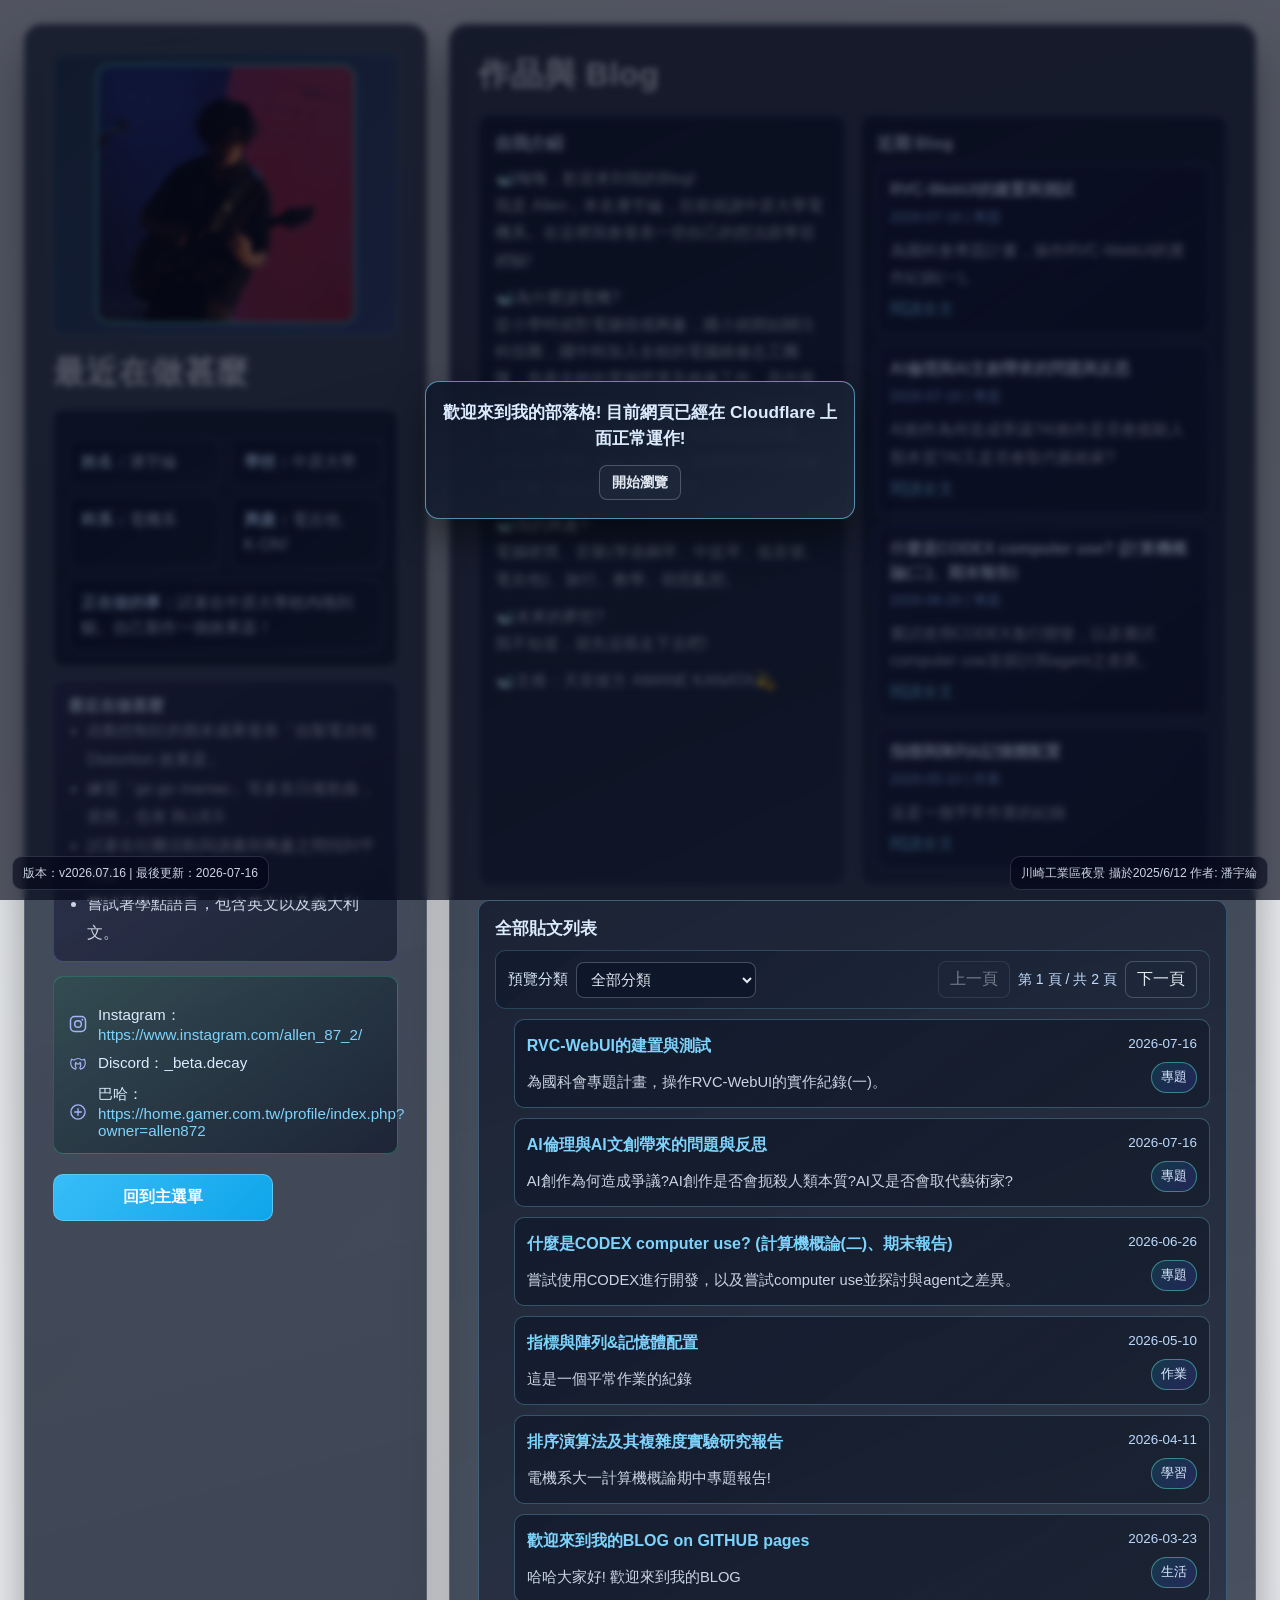
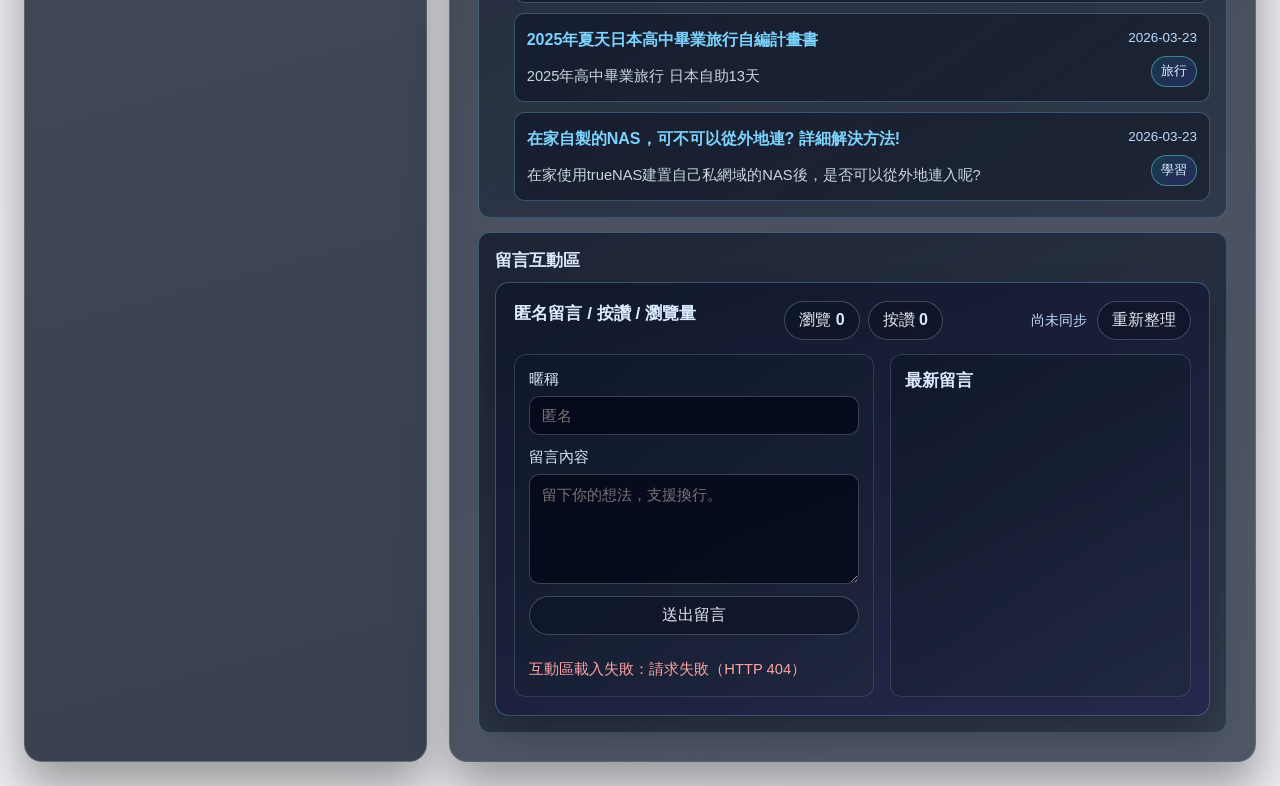
==== index.html @ f4cfd4b5 "see readme" ====
<!doctype html>
<html lang="zh-Hant">
<head>
  <meta charset="UTF-8" />
  <meta name="viewport" content="width=device-width, initial-scale=1.0" />
  <link rel="icon" href="data:image/svg+xml,%3Csvg xmlns='http://www.w3.org/2000/svg' viewBox='0 0 100 100'%3E%3Ctext y='0.9em' font-size='90'%3E%F0%9F%92%AB%3C/text%3E%3C/svg%3E" />
  <link rel="stylesheet" href="assets/engagement.css" />
  <title>自我介紹</title>
  <style>
    :root {
      --bg-1: #090f1d;
      --bg-2: #122544;
      --bg-3: #1a1740;
      --panel: rgba(15, 23, 42, 0.52);
      --panel-2: rgba(30, 41, 59, 0.48);
      --text: #e2e8f0;
      --muted: #9fb0c6;
      --accent: #38bdf8;
      --accent-2: #0ea5e9;
      --accent-3: #22d3ee;
      --accent-4: #34d399;
      --accent-violet: #818cf8;
      --border: rgba(148, 163, 184, 0.3);
      --border-strong: rgba(94, 234, 212, 0.32);
    }

    * { box-sizing: border-box; }

    @keyframes pageFadeIn {
      from {
        opacity: 0;
        transform: translateY(16px);
      }
      to {
        opacity: 1;
        transform: translateY(0);
      }
    }

    body {
      margin: 0;
      min-height: 100vh;
      padding: 24px;
      font-family: "Segoe UI", "Noto Sans TC", sans-serif;
      color: var(--text);
      background:
        linear-gradient(140deg, rgba(9, 15, 29, 0.12), rgba(18, 37, 68, 0.09) 45%, rgba(26, 23, 64, 0.08)),
        radial-gradient(circle at 14% 16%, rgba(56, 189, 248, 0.04), transparent 36%),
        radial-gradient(circle at 88% 14%, rgba(52, 211, 153, 0.03), transparent 34%),
        radial-gradient(circle at 80% 82%, rgba(129, 140, 248, 0.04), transparent 38%),
        url("blog/picture/bg2.png?v=20260323e") center/cover no-repeat fixed;
    }

    .page-layout {
      width: min(1280px, 100%);
      margin: 0;
      display: grid;
      grid-template-columns: minmax(300px, 1fr) minmax(0, 2fr);
      gap: 22px;
      align-items: start;
      animation: pageFadeIn 0.75s ease-out both;
    }

    .intro-card {
      border: 1px solid var(--border);
      border-radius: 18px;
      background:
        linear-gradient(165deg, rgba(30, 41, 59, 0.5), rgba(15, 23, 42, 0.6)),
        var(--panel);
      backdrop-filter: blur(4px);
      box-shadow: 0 24px 45px rgba(0, 0, 0, 0.35);
      padding: 28px;
      height: 100%;
    }

    .content-card {
      border: 1px solid var(--border);
      border-radius: 18px;
      background:
        linear-gradient(165deg, rgba(15, 23, 42, 0.58), rgba(30, 41, 59, 0.46)),
        var(--panel);
      backdrop-filter: blur(4px);
      box-shadow: 0 24px 45px rgba(0, 0, 0, 0.35);
      padding: 28px;
      min-height: 100%;
    }

    .student-header {
      margin-bottom: 16px;
      padding: 10px 12px;
      border: 1px solid var(--border-strong);
      border-radius: 10px;
      background: linear-gradient(135deg, rgba(8, 47, 73, 0.42), rgba(30, 64, 175, 0.28));
      display: flex;
      justify-content: center;
      align-items: center;
    }

    .photo-placeholder {
      width: min(100%, 260px);
      aspect-ratio: 1 / 1;
      border: 2px solid rgba(94, 234, 212, 0.75);
      border-radius: 14px;
      background:
        radial-gradient(circle at 22% 22%, rgba(34, 211, 238, 0.2), transparent 44%),
        radial-gradient(circle at 80% 80%, rgba(129, 140, 248, 0.22), transparent 40%),
        rgba(15, 23, 42, 0.58);
      display: grid;
      place-items: center;
      color: #dbeafe;
      font-size: 0.95rem;
      letter-spacing: 0.02em;
      text-align: center;
      padding: 0;
      overflow: hidden;
    }

    .photo-placeholder img {
      width: 100%;
      height: 100%;
      object-fit: cover;
      object-position: center;
      display: block;
    }

    h1 {
      margin: 0 0 10px;
      font-size: clamp(1.6rem, 2.8vw, 2rem);
      letter-spacing: 0.02em;
    }

    .intro-box {
      margin-top: 14px;
      border: 1px solid rgba(94, 234, 212, 0.28);
      border-radius: 10px;
      background: linear-gradient(145deg, rgba(15, 23, 42, 0.68), rgba(17, 24, 39, 0.72));
      padding: 14px;
      color: var(--muted);
      line-height: 1.7;
    }

    .intro-box p {
      margin: 0;
    }

    .intro-list {
      margin: 0;
      padding-left: 1.2rem;
      color: #cbd5e1;
      line-height: 1.8;
    }

    .profile-grid {
      margin-top: 14px;
      display: grid;
      grid-template-columns: repeat(2, minmax(0, 1fr));
      gap: 10px;
    }

    .profile-item {
      border: 1px solid rgba(125, 211, 252, 0.34);
      border-radius: 10px;
      background: linear-gradient(145deg, rgba(15, 23, 42, 0.7), rgba(30, 41, 59, 0.55));
      padding: 10px 12px;
      color: #dbeafe;
      line-height: 1.6;
    }

    .profile-item strong {
      color: #bfdbfe;
    }

    .intro-text-box {
      margin-top: 14px;
      border: 1px solid rgba(129, 140, 248, 0.3);
      border-radius: 10px;
      background: linear-gradient(145deg, rgba(30, 27, 75, 0.46), rgba(15, 23, 42, 0.7));
      padding: 14px;
    }

    .intro-text-box h2 {
      margin: 0;
      font-size: 1rem;
      color: #dbeafe;
    }

    .intro-text-box p {
      margin: 10px 0 0;
      color: #cbd5e1;
      line-height: 1.75;
    }

    .social-list {
      margin-top: 14px;
      display: grid;
      gap: 10px;
    }

    .social-box {
      margin-top: 14px;
      border: 1px solid rgba(52, 211, 153, 0.32);
      border-radius: 10px;
      background: linear-gradient(145deg, rgba(6, 78, 59, 0.25), rgba(15, 23, 42, 0.72));
      padding: 14px;
    }

    .social-item {
      display: flex;
      align-items: center;
      gap: 10px;
      color: #dbeafe;
      font-size: 0.95rem;
    }

    .social-item a {
      color: #7dd3fc;
      text-decoration: none;
      border-bottom: 1px solid transparent;
      transition: border-color 0.2s ease;
    }

    .social-item a:hover {
      border-bottom-color: #7dd3fc;
    }

    .icon {
      width: 20px;
      height: 20px;
      flex: 0 0 auto;
      color: #a5b4fc;
    }

    .hint {
      margin-top: 10px;
      color: #bfdbfe;
      font-size: 0.92rem;
    }

    .actions {
      margin-top: 20px;
      display: flex;
      justify-content: flex-start;
    }

    .back-link {
      display: inline-block;
      min-width: 220px;
      padding: 12px 16px;
      border-radius: 10px;
      text-decoration: none;
      text-align: center;
      color: #f8fafc;
      background: linear-gradient(135deg, var(--accent), var(--accent-2));
      border: 1px solid rgba(125, 211, 252, 0.6);
      font-weight: 600;
      transition: transform 0.2s ease, box-shadow 0.2s ease;
    }

    .back-link:hover {
      transform: translateY(-2px);
      box-shadow: 0 10px 22px rgba(14, 165, 233, 0.35);
    }

    .content-title {
      margin: 0;
      font-size: clamp(1.5rem, 2.6vw, 2rem);
      letter-spacing: 0.02em;
    }

    .content-subtitle {
      margin: 10px 0 0;
      color: #bfdbfe;
      line-height: 1.65;
    }

    .content-grid {
      margin-top: 18px;
      display: grid;
      grid-template-columns: repeat(2, minmax(0, 1fr));
      gap: 14px;
    }

    .content-block {
      border: 1px solid rgba(125, 211, 252, 0.28);
      border-radius: 12px;
      background: linear-gradient(155deg, rgba(15, 23, 42, 0.76), rgba(30, 41, 59, 0.58));
      padding: 16px;
    }

    .content-block h3 {
      margin: 0;
      color: #dbeafe;
      font-size: 1.06rem;
    }

    .content-block ul {
      margin: 10px 0 0;
      padding-left: 1.15rem;
      color: #cbd5e1;
      line-height: 1.75;
    }

    .content-block p {
      margin: 10px 0 0;
      color: #cbd5e1;
      line-height: 1.7;
    }

    .blog-list {
      margin-top: 10px;
      display: grid;
      gap: 10px;
    }

    .blog-card {
      border: 1px solid rgba(129, 140, 248, 0.34);
      border-radius: 10px;
      background: linear-gradient(145deg, rgba(30, 27, 75, 0.42), rgba(15, 23, 42, 0.66));
      padding: 12px;
    }

    .blog-card h4 {
      margin: 0;
      color: #dbeafe;
      font-size: 1rem;
      line-height: 1.5;
    }

    .blog-meta {
      margin-top: 6px;
      color: #93c5fd;
      font-size: 0.88rem;
    }

    .blog-excerpt {
      margin-top: 8px;
      color: #cbd5e1;
      line-height: 1.7;
    }

    .blog-link {
      margin-top: 8px;
      display: inline-block;
      color: #7dd3fc;
      text-decoration: none;
      border-bottom: 1px solid transparent;
    }

    .blog-link:hover {
      border-bottom-color: #7dd3fc;
    }

    .full-width {
      grid-column: 1 / -1;
    }

    .all-post-list {
      margin: 10px 0 0;
      padding: 0;
      list-style: none;
      display: grid;
      gap: 10px;
    }

    .all-post-controls {
      margin-top: 10px;
      display: flex;
      flex-wrap: wrap;
      align-items: center;
      justify-content: space-between;
      gap: 10px;
      padding: 10px 12px;
      border: 1px solid rgba(125, 211, 252, 0.22);
      border-radius: 10px;
      background: linear-gradient(145deg, rgba(15, 23, 42, 0.62), rgba(30, 41, 59, 0.46));
    }

    .all-post-filter {
      display: flex;
      align-items: center;
      gap: 8px;
      color: #dbeafe;
      font-size: 0.92rem;
    }

    .all-post-filter select {
      min-width: 180px;
      max-width: 100%;
      border: 1px solid rgba(148, 163, 184, 0.4);
      border-radius: 8px;
      background: rgba(15, 23, 42, 0.9);
      color: #e2e8f0;
      padding: 8px 10px;
      font: inherit;
    }

    .all-post-pagination {
      display: flex;
      flex-wrap: wrap;
      align-items: center;
      justify-content: flex-end;
      gap: 8px;
    }

    .all-post-pagination button {
      border: 1px solid rgba(148, 163, 184, 0.35);
      border-radius: 8px;
      background: rgba(30, 41, 59, 0.82);
      color: #e2e8f0;
      padding: 7px 11px;
      font: inherit;
      cursor: pointer;
      transition: transform 0.2s ease, border-color 0.2s ease, color 0.2s ease;
    }

    .all-post-pagination button:hover:not(:disabled) {
      transform: translateY(-1px);
      border-color: rgba(125, 211, 252, 0.65);
      color: #bae6fd;
    }

    .all-post-pagination button:disabled {
      opacity: 0.45;
      cursor: not-allowed;
    }

    .all-post-page-info {
      color: #bfdbfe;
      font-size: 0.88rem;
      white-space: nowrap;
    }

    .all-post-item {
      border: 1px solid rgba(125, 211, 252, 0.3);
      border-radius: 10px;
      background: linear-gradient(145deg, rgba(15, 23, 42, 0.72), rgba(17, 24, 39, 0.62));
      padding: 12px;
      display: grid;
      grid-template-columns: minmax(0, 1fr) auto;
      gap: 12px;
      align-items: start;
      transition: border-color 0.2s ease, transform 0.2s ease;
    }

    .all-post-item:hover {
      border-color: rgba(94, 234, 212, 0.56);
      box-shadow: 0 10px 22px rgba(34, 211, 238, 0.16);
      transform: translateY(-1px);
    }

    .all-post-main {
      min-width: 0;
    }

    .all-post-title {
      display: inline-block;
      color: #7dd3fc;
      text-decoration: none;
      border-bottom: 1px solid transparent;
      font-weight: 600;
      line-height: 1.45;
    }

    .all-post-title:hover {
      border-bottom-color: #7dd3fc;
    }

    .all-post-sub {
      margin-top: 6px;
      color: #cbd5e1;
      font-size: 0.92rem;
      line-height: 1.65;
    }

    .all-post-side {
      display: grid;
      justify-items: end;
      gap: 6px;
      white-space: nowrap;
    }

    .all-post-date {
      color: #bfdbfe;
      font-size: 0.84rem;
    }

    .all-post-tag {
      font-size: 0.82rem;
      color: #dbeafe;
      padding: 3px 9px;
      border-radius: 999px;
      border: 1px solid rgba(94, 234, 212, 0.46);
      background: linear-gradient(135deg, rgba(14, 116, 144, 0.28), rgba(67, 56, 202, 0.26));
    }

    .all-post-note {
      color: #cbd5e1;
      font-size: 0.92rem;
      line-height: 1.65;
      padding: 8px 2px;
    }

    .photo-credit {
      position: fixed;
      right: 12px;
      bottom: 10px;
      margin: 0;
      padding: 8px 10px;
      border-radius: 10px;
      border: 1px solid rgba(148, 163, 184, 0.24);
      background: rgba(2, 6, 23, 0.62);
      color: #cbd5e1;
      font-size: 0.76rem;
      line-height: 1.35;
      z-index: 95;
      max-width: min(72vw, 420px);
      text-align: right;
    }

    .site-version-note {
      position: fixed;
      left: 12px;
      bottom: 10px;
      margin: 0;
      padding: 8px 10px;
      border-radius: 10px;
      border: 1px solid rgba(148, 163, 184, 0.24);
      background: rgba(2, 6, 23, 0.62);
      color: #cbd5e1;
      font-size: 0.76rem;
      line-height: 1.35;
      z-index: 95;
      max-width: min(72vw, 420px);
      text-align: left;
    }

    .welcome-modal {
      position: fixed;
      inset: 0;
      z-index: 90;
      display: grid;
      place-items: center;
      padding: 20px;
      background: rgba(2, 6, 23, 0.64);
      backdrop-filter: blur(3px);
    }

    .welcome-modal[hidden] {
      display: none;
    }

    .welcome-modal-card {
      width: min(92vw, 430px);
      border: 1px solid rgba(125, 211, 252, 0.62);
      border-radius: 14px;
      background: linear-gradient(150deg, rgba(15, 23, 42, 0.95), rgba(30, 41, 59, 0.88));
      box-shadow: 0 18px 34px rgba(0, 0, 0, 0.42);
      padding: 18px 16px;
      text-align: center;
    }

    .welcome-modal-title {
      margin: 0;
      color: #dbeafe;
      font-size: 1.08rem;
      line-height: 1.45;
    }

    .welcome-modal-actions {
      margin-top: 14px;
    }

    .welcome-modal-close {
      border: 1px solid rgba(148, 163, 184, 0.4);
      border-radius: 8px;
      background: rgba(30, 41, 59, 0.8);
      color: #e2e8f0;
      padding: 7px 12px;
      cursor: pointer;
      font-size: 0.9rem;
      font-weight: 600;
    }

    .welcome-modal-close:hover {
      border-color: rgba(125, 211, 252, 0.65);
      color: #bae6fd;
    }

    @media (prefers-reduced-motion: reduce) {
      .page-layout {
        animation: none;
      }
    }

    @media (max-width: 980px) {
      .page-layout {
        grid-template-columns: 1fr;
      }

      .content-grid {
        grid-template-columns: 1fr;
      }
    }

    @media (max-width: 560px) {
      body {
        padding: 14px;
      }

      .intro-card,
      .content-card {
        padding: 22px 16px;
      }

      .back-link {
        width: 100%;
        min-width: 0;
      }

      .all-post-item {
        grid-template-columns: 1fr;
      }

      .all-post-controls {
        align-items: stretch;
      }

      .all-post-filter,
      .all-post-pagination {
        width: 100%;
      }

      .all-post-pagination {
        justify-content: space-between;
      }

      .all-post-side {
        justify-items: start;
      }

      .photo-credit {
        right: 8px;
        bottom: 8px;
        max-width: 84vw;
        font-size: 0.72rem;
      }

      .site-version-note {
        left: 8px;
        bottom: 8px;
        max-width: 84vw;
        font-size: 0.72rem;
      }
    }
  </style>
</head>
<body>
  <section class="welcome-modal" id="welcomeModal" aria-live="polite" aria-label="進站歡迎視窗">
    <div class="welcome-modal-card">
      <h2 class="welcome-modal-title">歡迎來到我的部落格! 目前網頁已經在 Cloudflare 上面正常運作!</h2>
      <div class="welcome-modal-actions">
        <button class="welcome-modal-close" type="button" id="closeWelcomeModal" aria-label="關閉歡迎訊息">開始瀏覽</button>
      </div>
    </div>
  </section>

  <main class="page-layout">
    <section class="intro-card">
      <div class="student-header">
        <div class="photo-placeholder">
          <img src="blog/picture/profile%20pic.jpg" alt="Allen 的個人照片" />
        </div>
      </div>

      <h1>最近在做甚麼</h1>

      <section class="intro-box">
        <div class="profile-grid">
          <div class="profile-item"><strong>姓名：</strong>潘宇綸</div>
          <div class="profile-item"><strong>學校：</strong>中原大學</div>
          <div class="profile-item"><strong>科系：</strong>電機系</div>
          <div class="profile-item"><strong>興趣：</strong>電吉他、K-ON!</div>
          <div class="profile-item" style="grid-column: 1 / -1;"><strong>正在做的事：</strong>試著在中原大學校內嚕到貓、自己製作一個效果器！</div>
        </div>
      </section>

      <section class="intro-text-box">
        <h2>最近在做甚麼</h2>
        <ul class="intro-list" id="recent-doing-list">
          <li>自動控制社的期末成果發表「自製電吉他 Distortion 效果器」</li>
          <li>練習「go go maniac」等多首日搖歌曲，當然，也有 BLUES</li>
          <li>試著在社團活動與讀書與興趣之間找到平衡點</li>
          <li>嘗試著學點語言，包含英文以及義大利文。</li>
        </ul>
      </section>

      <section class="social-box">
        <div class="social-list">
          <div class="social-item">
            <svg class="icon" viewBox="0 0 24 24" fill="none" aria-hidden="true">
              <rect x="3" y="3" width="18" height="18" rx="5" stroke="currentColor" stroke-width="1.8" />
              <circle cx="12" cy="12" r="4" stroke="currentColor" stroke-width="1.8" />
              <circle cx="17.2" cy="6.8" r="1.2" fill="currentColor" />
            </svg>
            <span>Instagram：<a href="https://www.instagram.com/allen_87_2/" target="_blank" rel="noopener noreferrer">https://www.instagram.com/allen_87_2/</a></span>
          </div>

          <div class="social-item">
            <svg class="icon" viewBox="0 0 24 24" fill="none" aria-hidden="true">
              <path d="M7.5 7.2C9 6 10.5 5.4 12 5.4C13.5 5.4 15 6 16.5 7.2C17.6 7 18.7 6.7 19.7 6.2C20.4 7.6 20.7 9.1 20.7 10.7C20.7 14.5 18.6 17.1 15 18.1C14.6 17.5 14.3 16.9 14.2 16.2C14.8 15.8 15.2 15.2 15.2 14.5V11.3C14.3 11.7 13.2 11.9 12 11.9C10.8 11.9 9.7 11.7 8.8 11.3V14.5C8.8 15.2 9.2 15.8 9.8 16.2C9.7 16.9 9.4 17.5 9 18.1C5.4 17.1 3.3 14.5 3.3 10.7C3.3 9.1 3.6 7.6 4.3 6.2C5.3 6.7 6.4 7 7.5 7.2Z" stroke="currentColor" stroke-width="1.4" stroke-linejoin="round" />
              <circle cx="9.5" cy="10.2" r="1" fill="currentColor" />
              <circle cx="14.5" cy="10.2" r="1" fill="currentColor" />
            </svg>
            <span>Discord：_beta.decay</span>
          </div>

          <div class="social-item">
            <svg class="icon" viewBox="0 0 24 24" fill="none" aria-hidden="true">
              <path d="M12 3.5C16.7 3.5 20.5 7.3 20.5 12C20.5 16.7 16.7 20.5 12 20.5C7.3 20.5 3.5 16.7 3.5 12C3.5 7.3 7.3 3.5 12 3.5Z" stroke="currentColor" stroke-width="1.6" />
              <path d="M8 12H16M12 8V16" stroke="currentColor" stroke-width="1.6" stroke-linecap="round" />
            </svg>
            <span>巴哈：<a href="https://home.gamer.com.tw/profile/index.php?owner=allen872" target="_blank" rel="noopener noreferrer">https://home.gamer.com.tw/profile/index.php?owner=allen872</a></span>
          </div>
        </div>
      </section>

      <div class="actions">
        <a class="back-link" href="index.html">回到主選單</a>
      </div>
    </section>

    <section class="content-card">
      <h2 class="content-title">作品與 Blog</h2>

      <div class="content-grid">
        <article class="content-block">
          <h3>自我介紹</h3>
          <div id="self-intro-text">
            <p>你好，我是 Allen，本名潘宇綸，目前就讀中原大學電機系，從小學時就對電腦很感興趣，國小就開始關注科技圈，國中時加入全校的電腦維修志工團隊，負責全校的電腦營運及維修工作。高中發現自己對軟體比較沒有緣分，所以放棄資工來攻讀電機，但是依然對資安及網路很有興趣，目前正在學習 vibe coding，如果有任何問題或是想要一起玩音樂歡迎找我！</p>
            <p>更多我的文章：<a href="https://forum.gamer.com.tw/Co.php?bsn=41226&amp;sn=78547" target="_blank" rel="noopener noreferrer">https://forum.gamer.com.tw/Co.php?bsn=41226&amp;sn=78547</a></p>
            <p><strong>主推：</strong>AMANE KANATA💫</p>
          </div>
        </article>

        <article class="content-block">
          <h3>近期 Blog</h3>
          <div id="blog-list" class="blog-list"></div>
        </article>

        <article class="content-block full-width">
          <h3>全部貼文列表</h3>
          <div class="all-post-controls">
            <label class="all-post-filter" for="post-category-filter">
              預覽分類
              <select id="post-category-filter">
                <option value="all">全部分類</option>
              </select>
            </label>
            <div class="all-post-pagination" aria-label="全部貼文分頁控制">
              <button type="button" id="post-prev-page">上一頁</button>
              <span class="all-post-page-info" id="post-page-info">第 1 頁 / 共 1 頁</span>
              <button type="button" id="post-next-page">下一頁</button>
            </div>
          </div>
          <ul id="all-post-list" class="all-post-list"></ul>
        </article>

        <article class="content-block full-width">
          <h3>留言互動區</h3>
          <div
            class="cf-engagement cf-engagement--embedded"
            data-page-key="page:index"
            data-page-title="首頁"
            data-turnstile-site-key=""
          ></div>
        </article>

      </div>
    </section>
  </main>

  <template id="blog-item-template">
    <article class="blog-card">
      <h4 class="blog-title"></h4>
      <div class="blog-meta"></div>
      <p class="blog-excerpt"></p>
      <a class="blog-link" target="_blank" rel="noopener noreferrer">閱讀全文</a>
    </article>
  </template>

  <script src="assets/engagement.js" defer></script>

  <script>
    const BLOG_INDEX_PATH = "blog/posts/index.json";
    const RECENT_DOING_TEXT_PATH = "content/recent-doing.txt";
    const SELF_INTRO_TEXT_PATH = "content/self-intro.txt";
    const RECENT_BLOG_LIMIT = 4;
    const POSTS_PER_PAGE = 8;

    const allPostState = {
      posts: [],
      category: "all",
      page: 1,
      categories: []
    };

    function escapeHtml(input) {
      return String(input)
        .replace(/&/g, "&amp;")
        .replace(/</g, "&lt;")
        .replace(/>/g, "&gt;")
        .replace(/\"/g, "&quot;")
        .replace(/'/g, "&#39;");
    }

    function linkifyText(text) {
      const escaped = escapeHtml(text);
      return escaped.replace(/(https?:\/\/[^\s<]+)/g, (url) => {
        return `<a href="${url}" target="_blank" rel="noopener noreferrer">${url}</a>`;
      });
    }

    async function loadEditableTextSections() {
      if (window.location.protocol === "file:") {
        return;
      }

      const recentList = document.getElementById("recent-doing-list");
      const selfIntro = document.getElementById("self-intro-text");

      try {
        const [recentRes, introRes] = await Promise.all([
          fetch(RECENT_DOING_TEXT_PATH, { cache: "no-store" }),
          fetch(SELF_INTRO_TEXT_PATH, { cache: "no-store" })
        ]);

        if (recentList && recentRes.ok) {
          const recentText = await recentRes.text();
          const items = recentText.split(/\r?\n/).map((line) => line.trim()).filter(Boolean);
          if (items.length) {
            recentList.innerHTML = items.map((item) => `<li>${linkifyText(item)}</li>`).join("");
          }
        }

        if (selfIntro && introRes.ok) {
          const introText = await introRes.text();
          const paragraphs = introText
            .split(/\r?\n\s*\r?\n/)
            .map((part) => part.trim())
            .filter(Boolean);

          if (paragraphs.length) {
            selfIntro.innerHTML = paragraphs
              .map((part) => {
                const lines = part.split(/\r?\n/).map((line) => linkifyText(line));
                return `<p>${lines.join("<br>")}</p>`;
              })
              .join("");
          }
        }
      } catch (error) {
        console.warn("文字區塊 txt 載入失敗，使用預設內容", error);
      }
    }

    window.addEventListener("DOMContentLoaded", () => {
      const modal = document.getElementById("welcomeModal");
      const closeBtn = document.getElementById("closeWelcomeModal");
      if (modal && closeBtn) {
        closeBtn.addEventListener("click", () => {
          modal.hidden = true;
        });
      }

      loadEditableTextSections();
    });

    function parseFrontMatter(text) {
      const normalized = String(text).replace(/^\uFEFF/, "").replace(/\r\n/g, "\n");
      const match = normalized.match(/^---\n([\s\S]*?)\n---\n?([\s\S]*)$/);
      if (!match) return { meta: {}, body: text };

      const meta = {};
      const lines = match[1].split(/\r?\n/);
      for (const line of lines) {
        const idx = line.indexOf(":");
        if (idx === -1) continue;
        const key = line.slice(0, idx).trim();
        const value = line.slice(idx + 1).trim();
        if (key) meta[key] = value;
      }

      return { meta, body: match[2] };
    }

    function getBodyTitle(body) {
      const normalized = String(body || "").replace(/\r\n/g, "\n");
      const lines = normalized.split("\n");
      for (const rawLine of lines) {
        const line = rawLine.trim();
        if (line.startsWith("# ")) {
          return line.slice(2).trim();
        }
        if (line.startsWith("## ")) {
          return line.slice(3).trim();
        }
      }
      return "";
    }

    function getExcerpt(meta, body) {
      if (meta.excerpt) return meta.excerpt;
      const plain = body.replace(/\s+/g, " ").trim();
      if (!plain) return "尚無摘要";
      return plain.length > 90 ? `${plain.slice(0, 90)}...` : plain;
    }

    async function loadMarkdownPosts() {
      if (window.location.protocol === "file:") {
        throw new Error("偵測到 file:// 直接開啟，瀏覽器會阻擋 fetch。請改用 GitHub Pages 或本機伺服器預覽。");
      }

      const indexResponse = await fetch(BLOG_INDEX_PATH, { cache: "no-store" });
      if (!indexResponse.ok) {
        throw new Error(`讀取文章索引失敗：HTTP ${indexResponse.status}`);
      }

      const indexData = await indexResponse.json();
      const files = Array.isArray(indexData.posts) ? indexData.posts : [];

      const posts = [];
      const missingFiles = [];

      for (const fileName of files) {
        const safeName = String(fileName).replace(/\.\./g, "").replace(/^\//, "");
        const path = `blog/posts/${safeName}`;
        const response = await fetch(path, { cache: "no-store" });
        if (!response.ok) {
          missingFiles.push(`${safeName} (HTTP ${response.status})`);
          continue;
        }

        const markdown = await response.text();
        const { meta, body } = parseFrontMatter(markdown);
        const displayTitle = meta.title || getBodyTitle(body) || "未命名文章";
        posts.push({
          date: meta.date || "0000-00-00",
          title: displayTitle,
          category: meta.category || "未分類",
          excerpt: getExcerpt(meta, body),
          url: `blog/post.html?file=${encodeURIComponent(safeName)}`
        });
      }

      if (missingFiles.length) {
        console.warn("下列文章檔案讀取失敗:", missingFiles.join(", "));
      }

      const categories = Array.from(new Set(posts.map((post) => post.category || "未分類"))).sort((a, b) => a.localeCompare(b, "zh-Hant"));

      return {
        posts: posts.sort((a, b) => String(b.date).localeCompare(String(a.date))),
        missingFiles,
        categories
      };
    }

    function getFilteredPosts() {
      if (allPostState.category === "all") {
        return allPostState.posts;
      }

      return allPostState.posts.filter((post) => (post.category || "未分類") === allPostState.category);
    }

    function getTotalPages(count) {
      return Math.max(1, Math.ceil(count / POSTS_PER_PAGE));
    }

    function syncPageBounds(filteredPosts) {
      const totalPages = getTotalPages(filteredPosts.length);
      if (allPostState.page > totalPages) {
        allPostState.page = totalPages;
      }
      if (allPostState.page < 1) {
        allPostState.page = 1;
      }
      return totalPages;
    }

    function renderPostCategoryFilter() {
      const select = document.getElementById("post-category-filter");
      if (!select) return;

      const currentValue = allPostState.category;
      const options = [
        '<option value="all">全部分類</option>',
        ...allPostState.categories.map((category) => {
          const safeCategory = escapeHtml(category);
          return `<option value="${safeCategory}">${safeCategory}</option>`;
        })
      ];

      select.innerHTML = options.join("");
      select.value = allPostState.categories.includes(currentValue) ? currentValue : "all";
    }

    function renderAllPostList() {
      const listContainer = document.getElementById("all-post-list");
      const pageInfo = document.getElementById("post-page-info");
      const prevButton = document.getElementById("post-prev-page");
      const nextButton = document.getElementById("post-next-page");
      if (!listContainer || !pageInfo || !prevButton || !nextButton) return;

      const filteredPosts = getFilteredPosts();
      const totalPages = syncPageBounds(filteredPosts);
      const startIndex = (allPostState.page - 1) * POSTS_PER_PAGE;
      const pagePosts = filteredPosts.slice(startIndex, startIndex + POSTS_PER_PAGE);

      listContainer.innerHTML = "";

      if (!pagePosts.length) {
        const emptyItem = document.createElement("li");
        emptyItem.className = "all-post-note";
        emptyItem.textContent = filteredPosts.length ? "目前這一頁沒有文章。" : "目前沒有符合目前分類的文章。";
        listContainer.appendChild(emptyItem);
      } else {
        pagePosts.forEach((post) => {
          const validUrl = typeof post.url === "string" && post.url.trim() !== "";

          const item = document.createElement("li");
          item.className = "all-post-item";

          const main = document.createElement("div");
          main.className = "all-post-main";

          const itemLink = document.createElement("a");
          itemLink.className = "all-post-title";
          itemLink.href = validUrl ? post.url : "#";
          itemLink.textContent = post.title || "未命名文章";
          if (!validUrl) {
            itemLink.textContent = `${itemLink.textContent}（連結待補）`;
          }

          const sub = document.createElement("p");
          sub.className = "all-post-sub";
          sub.textContent = post.excerpt || "尚無摘要";

          const side = document.createElement("div");
          side.className = "all-post-side";

          const date = document.createElement("span");
          date.className = "all-post-date";
          date.textContent = post.date || "未設定日期";

          const tag = document.createElement("span");
          tag.className = "all-post-tag";
          tag.textContent = post.category || "未分類";

          main.appendChild(itemLink);
          main.appendChild(sub);
          side.appendChild(date);
          side.appendChild(tag);
          item.appendChild(main);
          item.appendChild(side);
          listContainer.appendChild(item);
        });
      }

      pageInfo.textContent = `第 ${allPostState.page} 頁 / 共 ${totalPages} 頁`;
      prevButton.disabled = allPostState.page <= 1;
      nextButton.disabled = allPostState.page >= totalPages;
    }

    function attachPostControls() {
      const select = document.getElementById("post-category-filter");
      const prevButton = document.getElementById("post-prev-page");
      const nextButton = document.getElementById("post-next-page");

      if (select) {
        select.addEventListener("change", () => {
          allPostState.category = select.value || "all";
          allPostState.page = 1;
          renderAllPostList();
        });
      }

      if (prevButton) {
        prevButton.addEventListener("click", () => {
          allPostState.page = Math.max(1, allPostState.page - 1);
          renderAllPostList();
        });
      }

      if (nextButton) {
        nextButton.addEventListener("click", () => {
          const totalPages = getTotalPages(getFilteredPosts().length);
          allPostState.page = Math.min(totalPages, allPostState.page + 1);
          renderAllPostList();
        });
      }
    }

    async function renderBlogPosts() {
      const container = document.getElementById("blog-list");
      const template = document.getElementById("blog-item-template");
      if (!container || !template) return;
      const listContainer = document.getElementById("all-post-list");

      let sortedPosts = [];
      let missingFiles = [];
      let categories = [];
      try {
        const result = await loadMarkdownPosts();
        sortedPosts = result.posts;
        missingFiles = result.missingFiles;
        categories = result.categories;
      } catch (error) {
        container.innerHTML = `<p class="blog-excerpt">Blog 讀取失敗：${error.message}<br>提示：本機請用伺服器開啟（例如 Live Server 或 http.server）。</p>`;
        const listContainer = document.getElementById("all-post-list");
        if (listContainer) {
          listContainer.innerHTML = "<li>無法載入貼文列表</li>";
        }
        return;
      }

      allPostState.posts = sortedPosts;
      allPostState.categories = categories;
      allPostState.category = categories.includes(allPostState.category) ? allPostState.category : "all";

      container.innerHTML = "";
      if (missingFiles.length) {
        const warn = document.createElement("p");
        warn.className = "blog-excerpt";
        warn.textContent = `部分文章尚未讀取成功：${missingFiles.join(", ")}`;
        container.appendChild(warn);

        if (listContainer) {
          const warnItem = document.createElement("li");
          warnItem.className = "all-post-note";
          warnItem.textContent = `部分文章尚未讀取成功：${missingFiles.join(", ")}`;
          listContainer.insertAdjacentElement("beforebegin", warnItem);
        }
      }

      if (!sortedPosts.length) {
        const empty = document.createElement("p");
        empty.className = "blog-excerpt";
        empty.textContent = "目前沒有可顯示的文章。";
        container.appendChild(empty);

        if (listContainer) {
          listContainer.innerHTML = '<li class="all-post-note">目前沒有可顯示的文章。</li>';
        }
        return;
      }

      renderPostCategoryFilter();
      attachPostControls();
      renderAllPostList();

      const recentPosts = sortedPosts.slice(0, RECENT_BLOG_LIMIT);

      recentPosts.forEach((post) => {
        const node = template.content.cloneNode(true);
        node.querySelector(".blog-title").textContent = post.title || "未命名文章";
        node.querySelector(".blog-meta").textContent = `${post.date || "未設定日期"} | ${post.category || "未分類"}`;
        node.querySelector(".blog-excerpt").textContent = post.excerpt || "尚無摘要";

        const link = node.querySelector(".blog-link");
        const validUrl = typeof post.url === "string" && post.url.trim() !== "";
        if (validUrl) {
          link.href = post.url;
        } else {
          link.href = "#";
          link.textContent = "連結待補";
        }

        container.appendChild(node);

      });
    }

    renderBlogPosts();
  </script>

  <p class="site-version-note">版本：v2026.07.16 | 最後更新：2026-07-16</p>
  <p class="photo-credit">川崎工業區夜景 攝於2025/6/12 作者: 潘宇綸</p>
</body>
</html>
---- assets/engagement.css ----
.cf-engagement {
  margin-top: 18px;
  border: 1px solid rgba(125, 211, 252, 0.3);
  border-radius: 14px;
  background: linear-gradient(160deg, rgba(15, 23, 42, 0.82), rgba(30, 27, 75, 0.58));
  box-shadow: 0 18px 34px rgba(0, 0, 0, 0.24);
  padding: 18px;
  display: grid;
  gap: 14px;
}

.cf-engagement--embedded {
  margin-top: 10px;
}

.cf-engagement__header {
  display: flex;
  flex-wrap: wrap;
  justify-content: space-between;
  gap: 12px;
  align-items: flex-start;
}

.cf-engagement__title {
  margin: 0;
  color: #dbeafe;
  font-size: 1.08rem;
}

.cf-engagement__subtitle {
  margin: 6px 0 0;
  color: #cbd5e1;
  line-height: 1.7;
  font-size: 0.95rem;
}

.cf-engagement__meter {
  display: flex;
  flex-wrap: wrap;
  gap: 8px;
  justify-content: flex-end;
}

.cf-engagement__status {
  display: flex;
  flex-wrap: wrap;
  align-items: center;
  justify-content: space-between;
  gap: 10px;
}

.cf-engagement__sync {
  color: #bfdbfe;
  font-size: 0.88rem;
  line-height: 1.5;
}

.cf-pill,
.cf-like-button,
.cf-submit-button,
.cf-refresh-button {
  border-radius: 999px;
  border: 1px solid rgba(148, 163, 184, 0.35);
  background: rgba(15, 23, 42, 0.82);
  color: #e2e8f0;
  font: inherit;
  padding: 8px 14px;
}

.cf-pill strong,
.cf-like-button strong {
  color: #dbeafe;
}

.cf-like-button,
.cf-submit-button,
.cf-refresh-button {
  cursor: pointer;
  transition: transform 0.2s ease, border-color 0.2s ease, color 0.2s ease;
}

.cf-like-button:hover:not(:disabled),
.cf-submit-button:hover:not(:disabled),
.cf-refresh-button:hover:not(:disabled) {
  transform: translateY(-1px);
  border-color: rgba(125, 211, 252, 0.6);
  color: #bae6fd;
}

.cf-like-button:disabled,
.cf-submit-button:disabled,
.cf-refresh-button:disabled {
  opacity: 0.5;
  cursor: not-allowed;
}

.cf-engagement__body {
  display: grid;
  grid-template-columns: minmax(280px, 360px) minmax(0, 1fr);
  gap: 16px;
}

.cf-engagement__form,
.cf-comments {
  border: 1px solid rgba(148, 163, 184, 0.24);
  border-radius: 12px;
  background: linear-gradient(145deg, rgba(15, 23, 42, 0.74), rgba(30, 41, 59, 0.52));
  padding: 14px;
}

.cf-engagement__form {
  display: grid;
  gap: 12px;
}

.cf-field {
  display: grid;
  gap: 6px;
  color: #dbeafe;
  font-size: 0.95rem;
}

.cf-field input,
.cf-field textarea {
  width: 100%;
  border: 1px solid rgba(148, 163, 184, 0.35);
  border-radius: 10px;
  background: rgba(2, 6, 23, 0.72);
  color: #e2e8f0;
  padding: 10px 12px;
  font: inherit;
}

.cf-field textarea {
  resize: vertical;
  min-height: 110px;
}

.cf-field input:focus,
.cf-field textarea:focus {
  outline: 2px solid rgba(56, 189, 248, 0.28);
  border-color: rgba(125, 211, 252, 0.65);
}

.cf-turnstile-slot {
  min-height: 78px;
}

.cf-feedback {
  margin: 0;
  min-height: 1.4em;
  color: #bfdbfe;
  line-height: 1.5;
  font-size: 0.92rem;
}

.cf-feedback.is-error {
  color: #fca5a5;
}

.cf-comments__title {
  margin: 0;
  color: #dbeafe;
  font-size: 1rem;
}

.cf-comments__list {
  margin-top: 12px;
  display: grid;
  gap: 10px;
}

.cf-comment,
.cf-empty {
  border: 1px solid rgba(125, 211, 252, 0.16);
  border-radius: 10px;
  background: rgba(15, 23, 42, 0.58);
  padding: 12px;
}

.cf-comment__meta {
  display: flex;
  flex-wrap: wrap;
  gap: 8px;
  justify-content: space-between;
  align-items: baseline;
  color: #bfdbfe;
  font-size: 0.88rem;
}

.cf-comment__name {
  color: #dbeafe;
  font-weight: 600;
}

.cf-comment__time {
  color: #93c5fd;
}

.cf-comment__content {
  margin-top: 8px;
  color: #cbd5e1;
  line-height: 1.75;
  white-space: pre-wrap;
}

.cf-empty {
  color: #cbd5e1;
  line-height: 1.7;
}

@media (max-width: 820px) {
  .cf-engagement__body {
    grid-template-columns: 1fr;
  }

  .cf-engagement__meter {
    justify-content: flex-start;
  }

  .cf-engagement__status {
    align-items: flex-start;
  }
}
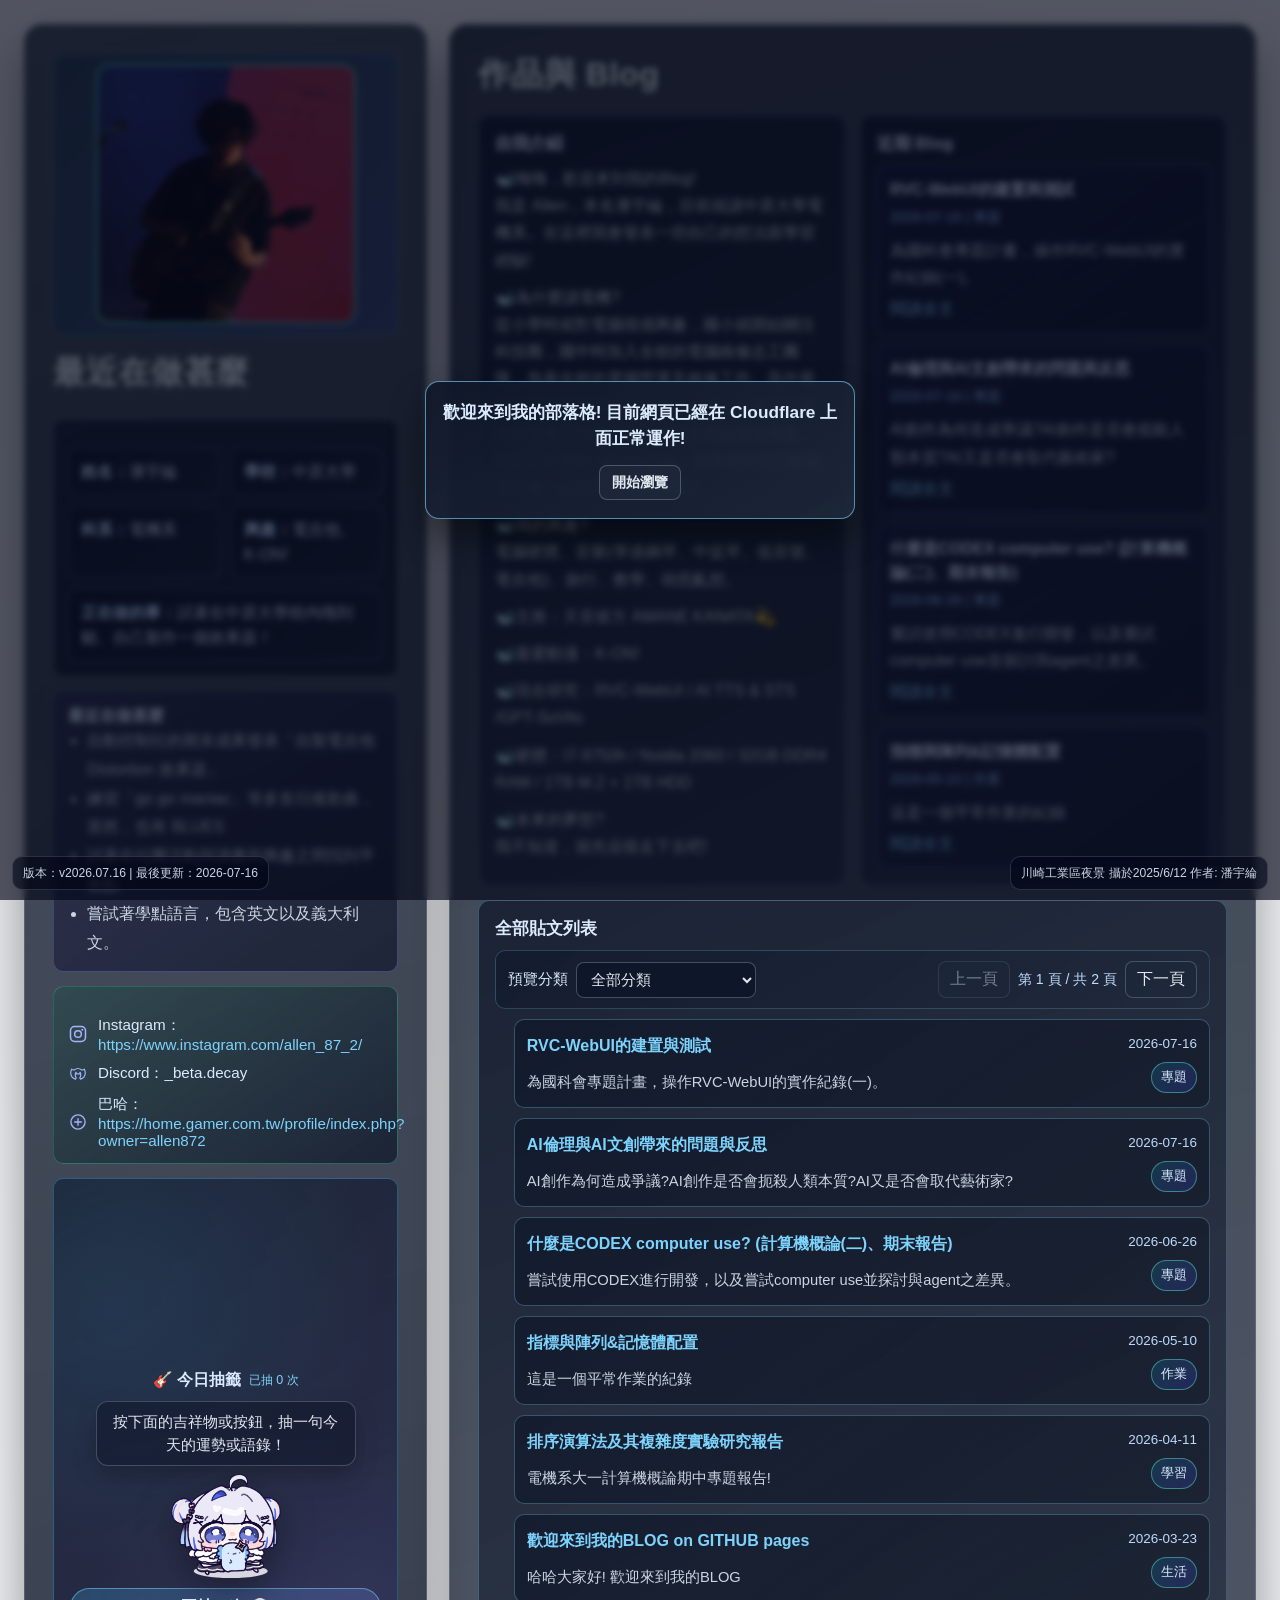
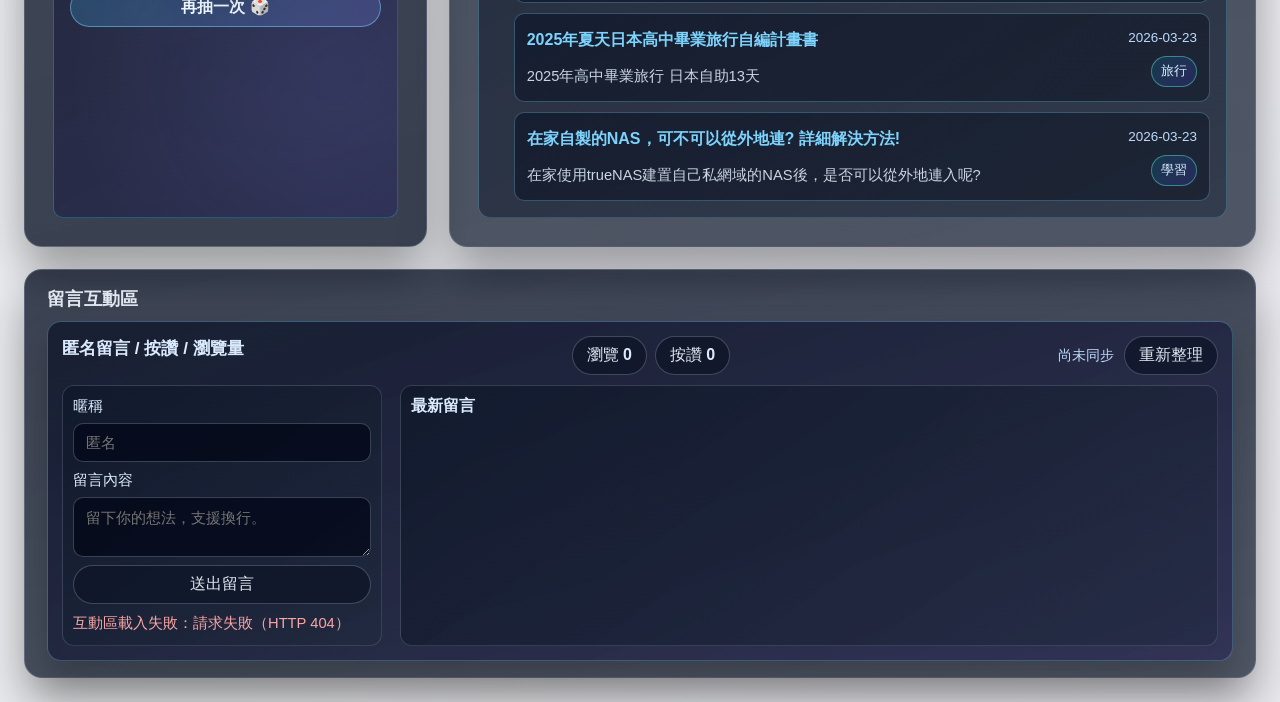
==== commit 25b63c55: "see readme and after this , we use claude to code" ====
--- a/index.html
+++ b/index.html
@@ -37,6 +37,16 @@
       }
     }
 
+    @keyframes mascotFloat {
+      0%,
+      100% {
+        transform: translateY(0);
+      }
+      50% {
+        transform: translateY(-6px);
+      }
+    }
+
     body {
       margin: 0;
       min-height: 100vh;
@@ -53,7 +63,7 @@
 
     .page-layout {
       width: min(1280px, 100%);
-      margin: 0;
+      margin: 0 auto;
       display: grid;
       grid-template-columns: minmax(300px, 1fr) minmax(0, 2fr);
       gap: 22px;
@@ -71,6 +81,8 @@
       box-shadow: 0 24px 45px rgba(0, 0, 0, 0.35);
       padding: 28px;
       height: 100%;
+      display: flex;
+      flex-direction: column;
     }
 
     .content-card {
@@ -83,6 +95,16 @@
       box-shadow: 0 24px 45px rgba(0, 0, 0, 0.35);
       padding: 28px;
       min-height: 100%;
+    }
+
+    .engagement-card {
+      grid-column: 1 / -1;
+      min-height: 0;
+      padding: 16px 22px;
+    }
+
+    .engagement-card .content-title {
+      font-size: 1.15rem;
     }
 
     .student-header {
@@ -236,29 +258,102 @@
       font-size: 0.92rem;
     }
 
-    .actions {
-      margin-top: 20px;
+    .fun-box {
+      margin-top: 14px;
+      flex: 1;
+      min-height: 140px;
       display: flex;
-      justify-content: flex-start;
-    }
-
-    .back-link {
-      display: inline-block;
-      min-width: 220px;
-      padding: 12px 16px;
+      flex-direction: column;
+      justify-content: center;
+      gap: 10px;
+      border: 1px solid rgba(56, 189, 248, 0.32);
       border-radius: 10px;
-      text-decoration: none;
+      background:
+        radial-gradient(circle at 18% 20%, rgba(56, 189, 248, 0.1), transparent 46%),
+        radial-gradient(circle at 82% 78%, rgba(129, 140, 248, 0.12), transparent 46%),
+        linear-gradient(150deg, rgba(15, 23, 42, 0.7), rgba(30, 27, 75, 0.5));
+      padding: 16px;
       text-align: center;
-      color: #f8fafc;
-      background: linear-gradient(135deg, var(--accent), var(--accent-2));
-      border: 1px solid rgba(125, 211, 252, 0.6);
+    }
+
+    .fun-box-header {
+      display: flex;
+      align-items: center;
+      justify-content: center;
+      gap: 8px;
+      color: #dbeafe;
+      font-size: 0.98rem;
       font-weight: 600;
-      transition: transform 0.2s ease, box-shadow 0.2s ease;
-    }
-
-    .back-link:hover {
-      transform: translateY(-2px);
-      box-shadow: 0 10px 22px rgba(14, 165, 233, 0.35);
+    }
+
+    .fun-box-count {
+      color: #7dd3fc;
+      font-size: 0.78rem;
+      font-weight: 400;
+    }
+
+    .fun-mascot {
+      display: flex;
+      flex-direction: column;
+      align-items: center;
+      gap: 8px;
+      cursor: pointer;
+    }
+
+    .fun-mascot:focus-visible {
+      outline: 2px solid rgba(125, 211, 252, 0.95);
+      outline-offset: 4px;
+      border-radius: 12px;
+    }
+
+    .fun-quote {
+      margin: 0;
+      min-height: 2.6em;
+      max-width: 260px;
+      display: flex;
+      align-items: center;
+      justify-content: center;
+      padding: 8px 12px;
+      border: 1px solid rgba(148, 163, 184, 0.35);
+      border-radius: 12px;
+      background: rgba(15, 23, 42, 0.6);
+      box-shadow: 0 10px 22px rgba(0, 0, 0, 0.24);
+      color: #e2e8f0;
+      font-size: 0.94rem;
+      line-height: 1.55;
+      transition: opacity 0.2s ease;
+    }
+
+    .fun-quote.is-rolling {
+      opacity: 0.15;
+    }
+
+    .fun-mascot-image {
+      width: clamp(72px, 16vw, 110px);
+      height: auto;
+      filter: drop-shadow(0 10px 18px rgba(0, 0, 0, 0.35));
+      animation: mascotFloat 3s ease-in-out infinite;
+      transform-origin: center bottom;
+      user-select: none;
+      pointer-events: none;
+    }
+
+    .fun-roll-button {
+      justify-self: center;
+      border: 1px solid rgba(125, 211, 252, 0.5);
+      border-radius: 999px;
+      background: linear-gradient(135deg, rgba(56, 189, 248, 0.22), rgba(129, 140, 248, 0.22));
+      color: #f0f9ff;
+      font: inherit;
+      font-weight: 600;
+      padding: 8px 18px;
+      cursor: pointer;
+      transition: transform 0.2s ease, border-color 0.2s ease;
+    }
+
+    .fun-roll-button:hover {
+      transform: translateY(-1px);
+      border-color: rgba(125, 211, 252, 0.85);
     }
 
     .content-title {
@@ -612,11 +707,6 @@
         padding: 22px 16px;
       }
 
-      .back-link {
-        width: 100%;
-        min-width: 0;
-      }
-
       .all-post-item {
         grid-template-columns: 1fr;
       }
@@ -724,9 +814,17 @@
         </div>
       </section>
 
-      <div class="actions">
-        <a class="back-link" href="index.html">回到主選單</a>
-      </div>
+      <section class="fun-box">
+        <div class="fun-box-header">
+          <span>🎸 今日抽籤</span>
+          <span class="fun-box-count" id="fun-quote-count">已抽 0 次</span>
+        </div>
+        <div class="fun-mascot" id="fun-mascot" role="button" tabindex="0" aria-label="點吉祥物抽一句今天的語錄">
+          <p class="fun-quote" id="fun-quote-text">按下面的吉祥物或按鈕，抽一句今天的運勢或語錄！</p>
+          <img class="fun-mascot-image" src="assets/kanatasochan.png" alt="kanatachan 吉祥物" />
+        </div>
+        <button class="fun-roll-button" type="button" id="fun-quote-roll">再抽一次 🎲</button>
+      </section>
     </section>
 
     <section class="content-card">
@@ -765,17 +863,17 @@
           <ul id="all-post-list" class="all-post-list"></ul>
         </article>
 
-        <article class="content-block full-width">
-          <h3>留言互動區</h3>
-          <div
-            class="cf-engagement cf-engagement--embedded"
-            data-page-key="page:index"
-            data-page-title="首頁"
-            data-turnstile-site-key=""
-          ></div>
-        </article>
-
       </div>
+    </section>
+
+    <section class="content-card engagement-card">
+      <h2 class="content-title">留言互動區</h2>
+      <div
+        class="cf-engagement cf-engagement--embedded"
+        data-page-key="page:index"
+        data-page-title="首頁"
+        data-turnstile-site-key=""
+      ></div>
     </section>
   </main>
 
@@ -863,6 +961,80 @@
       }
     }
 
+    const FUN_QUOTES = [
+      "今天適合把 Blues 的 licks 練熟一點 🎸",
+      "遇到瓶頸的時候，先去嚕貓再說 🐱",
+      "「はい、たのしいですね」— 今天也要開心過 K-ON! 式的一天",
+      "義大利文小教室：Buongiorno = 早安，記得跟朋友打招呼",
+      "效果器又燒焦一顆電阻？別擔心，這是進步的味道 🔥",
+      "今天運勢：適合 Debug，也適合裝新的 Distortion 電路",
+      "AMANE KANATA 今天也在守護大家的笑容 💫",
+      "電機系的你，今天也辛苦了，記得喝水",
+      "隨手彈一段riff，說不定就是新歌的靈感",
+      "貓咪嚕到的機率：今天 87%，加油！",
+      "程式碼跟吉他一樣，多練幾遍手感就出來了",
+      "深呼吸，休息一下，vibe coding 也需要 vibe"
+    ];
+
+    function updateFunQuoteCount(count) {
+      const countEl = document.getElementById("fun-quote-count");
+      if (countEl) countEl.textContent = `已抽 ${count} 次`;
+    }
+
+    function initFunQuoteBox() {
+      const textEl = document.getElementById("fun-quote-text");
+      const rollBtn = document.getElementById("fun-quote-roll");
+      const mascot = document.getElementById("fun-mascot");
+      if (!textEl || !rollBtn) return;
+
+      let count = 0;
+      try {
+        count = Number(localStorage.getItem("fun-quote-count") || "0") || 0;
+      } catch {
+        count = 0;
+      }
+      updateFunQuoteCount(count);
+
+      let lastIndex = -1;
+      let rolling = false;
+
+      function rollQuote() {
+        if (rolling) return;
+        rolling = true;
+        textEl.classList.add("is-rolling");
+        window.setTimeout(() => {
+          let index = Math.floor(Math.random() * FUN_QUOTES.length);
+          if (FUN_QUOTES.length > 1 && index === lastIndex) {
+            index = (index + 1) % FUN_QUOTES.length;
+          }
+          lastIndex = index;
+          textEl.textContent = FUN_QUOTES[index];
+          textEl.classList.remove("is-rolling");
+          rolling = false;
+
+          count += 1;
+          updateFunQuoteCount(count);
+          try {
+            localStorage.setItem("fun-quote-count", String(count));
+          } catch {
+            // localStorage 不可用時，僅本次瀏覽的次數不會被記住。
+          }
+        }, 180);
+      }
+
+      rollBtn.addEventListener("click", rollQuote);
+
+      if (mascot) {
+        mascot.addEventListener("click", rollQuote);
+        mascot.addEventListener("keydown", (event) => {
+          if (event.key === "Enter" || event.key === " ") {
+            event.preventDefault();
+            rollQuote();
+          }
+        });
+      }
+    }
+
     window.addEventListener("DOMContentLoaded", () => {
       const modal = document.getElementById("welcomeModal");
       const closeBtn = document.getElementById("closeWelcomeModal");
@@ -873,6 +1045,7 @@
       }
 
       loadEditableTextSections();
+      initFunQuoteBox();
     });
 
     function parseFrontMatter(text) {
--- a/assets/engagement.css
+++ b/assets/engagement.css
@@ -1,12 +1,12 @@
 .cf-engagement {
-  margin-top: 18px;
+  margin-top: 12px;
   border: 1px solid rgba(125, 211, 252, 0.3);
   border-radius: 14px;
   background: linear-gradient(160deg, rgba(15, 23, 42, 0.82), rgba(30, 27, 75, 0.58));
   box-shadow: 0 18px 34px rgba(0, 0, 0, 0.24);
-  padding: 18px;
-  display: grid;
-  gap: 14px;
+  padding: 14px;
+  display: grid;
+  gap: 10px;
 }
 
 .cf-engagement--embedded {
@@ -96,8 +96,9 @@
 
 .cf-engagement__body {
   display: grid;
-  grid-template-columns: minmax(280px, 360px) minmax(0, 1fr);
-  gap: 16px;
+  grid-template-columns: minmax(260px, 320px) minmax(0, 1fr);
+  gap: 18px;
+  width: 100%;
 }
 
 .cf-engagement__form,
@@ -105,12 +106,12 @@
   border: 1px solid rgba(148, 163, 184, 0.24);
   border-radius: 12px;
   background: linear-gradient(145deg, rgba(15, 23, 42, 0.74), rgba(30, 41, 59, 0.52));
-  padding: 14px;
+  padding: 10px;
 }
 
 .cf-engagement__form {
   display: grid;
-  gap: 12px;
+  gap: 8px;
 }
 
 .cf-field {
@@ -133,7 +134,8 @@
 
 .cf-field textarea {
   resize: vertical;
-  min-height: 110px;
+  height: 60px;
+  min-height: 44px;
 }
 
 .cf-field input:focus,
@@ -166,16 +168,39 @@
 
 .cf-comments__list {
   margin-top: 12px;
-  display: grid;
-  gap: 10px;
+  display: flex;
+  flex-direction: row;
+  gap: 12px;
+  overflow-x: auto;
+  overflow-y: hidden;
+  padding-bottom: 10px;
+  scroll-snap-type: x proximity;
+  scrollbar-width: thin;
+  scrollbar-color: rgba(125, 211, 252, 0.5) transparent;
+}
+
+.cf-comments__list::-webkit-scrollbar {
+  height: 8px;
+}
+
+.cf-comments__list::-webkit-scrollbar-thumb {
+  background: rgba(125, 211, 252, 0.4);
+  border-radius: 999px;
+}
+
+.cf-comments__list::-webkit-scrollbar-track {
+  background: transparent;
 }
 
 .cf-comment,
 .cf-empty {
+  flex: 0 0 auto;
+  width: min(240px, 74vw);
+  scroll-snap-align: start;
   border: 1px solid rgba(125, 211, 252, 0.16);
   border-radius: 10px;
   background: rgba(15, 23, 42, 0.58);
-  padding: 12px;
+  padding: 10px;
 }
 
 .cf-comment__meta {
@@ -198,9 +223,12 @@
 }
 
 .cf-comment__content {
-  margin-top: 8px;
+  margin-top: 6px;
+  max-height: 110px;
+  overflow-y: auto;
   color: #cbd5e1;
-  line-height: 1.75;
+  line-height: 1.6;
+  font-size: 0.92rem;
   white-space: pre-wrap;
 }
 
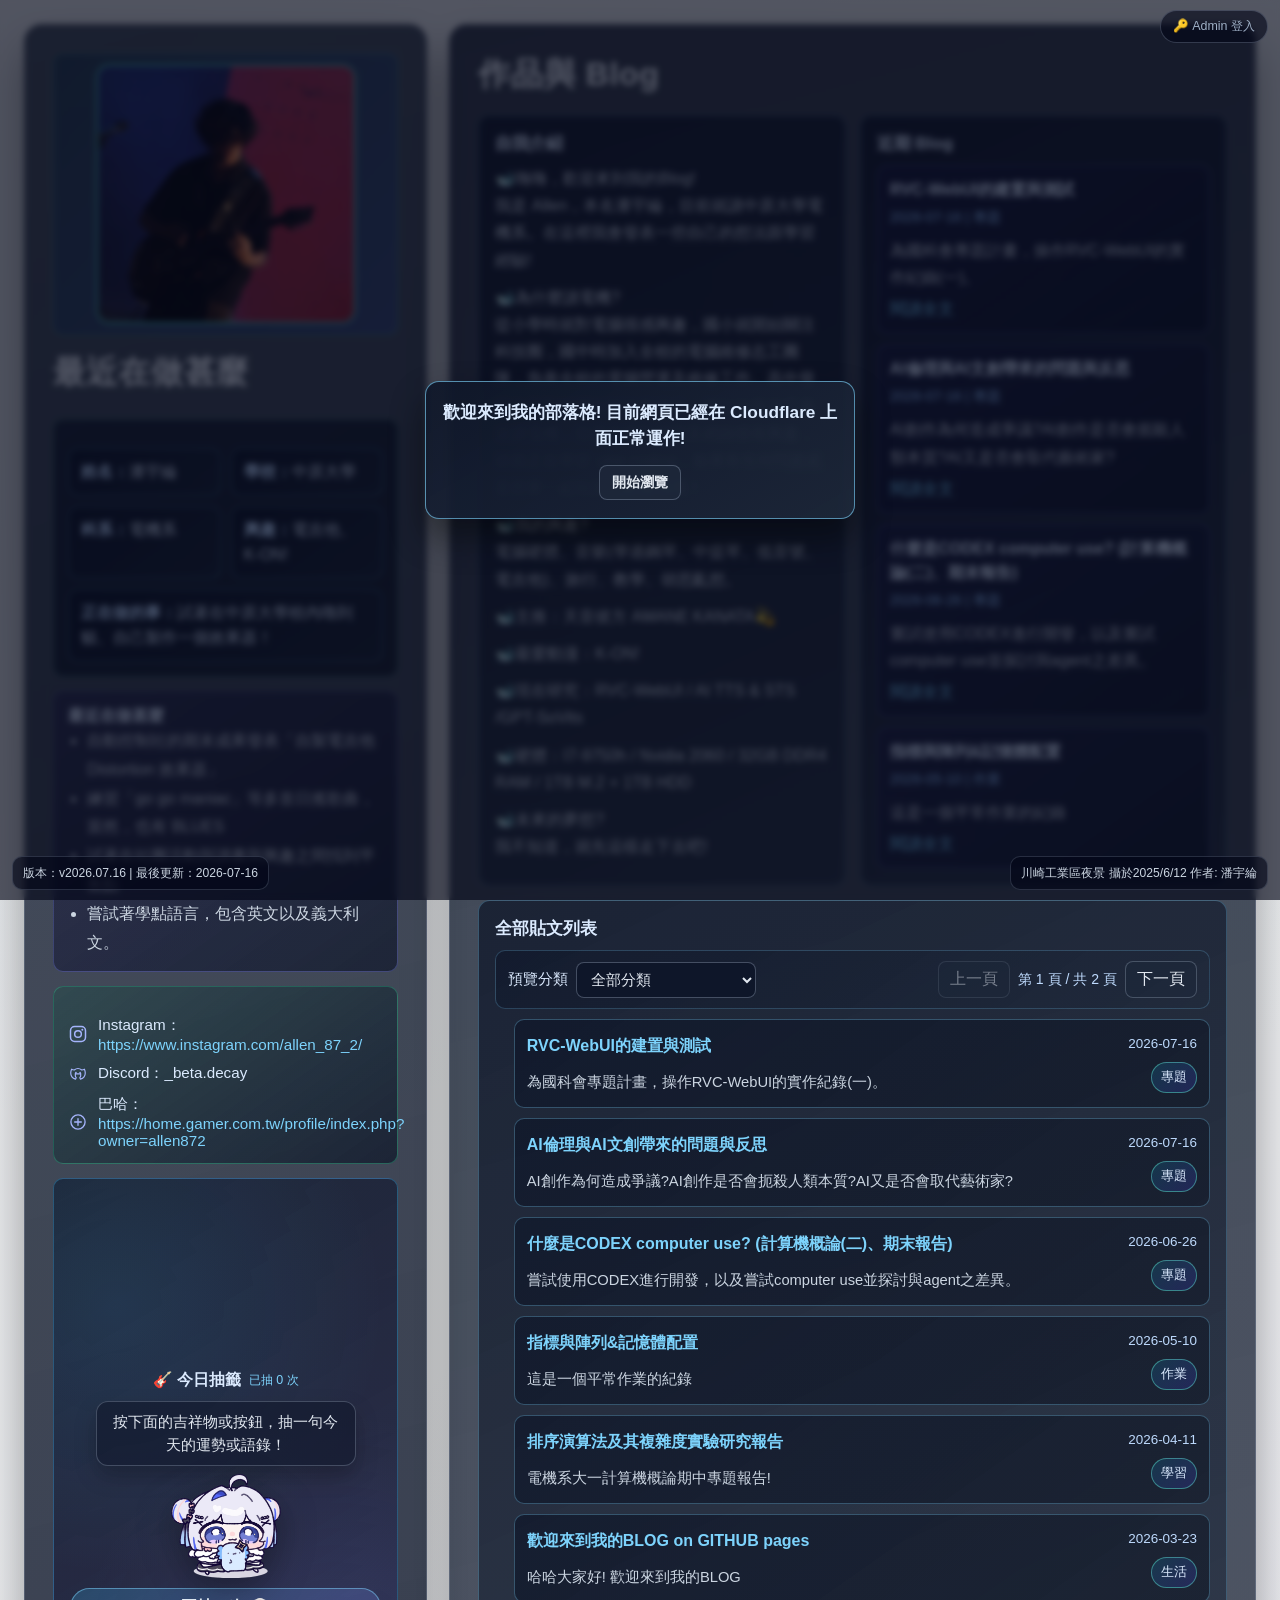
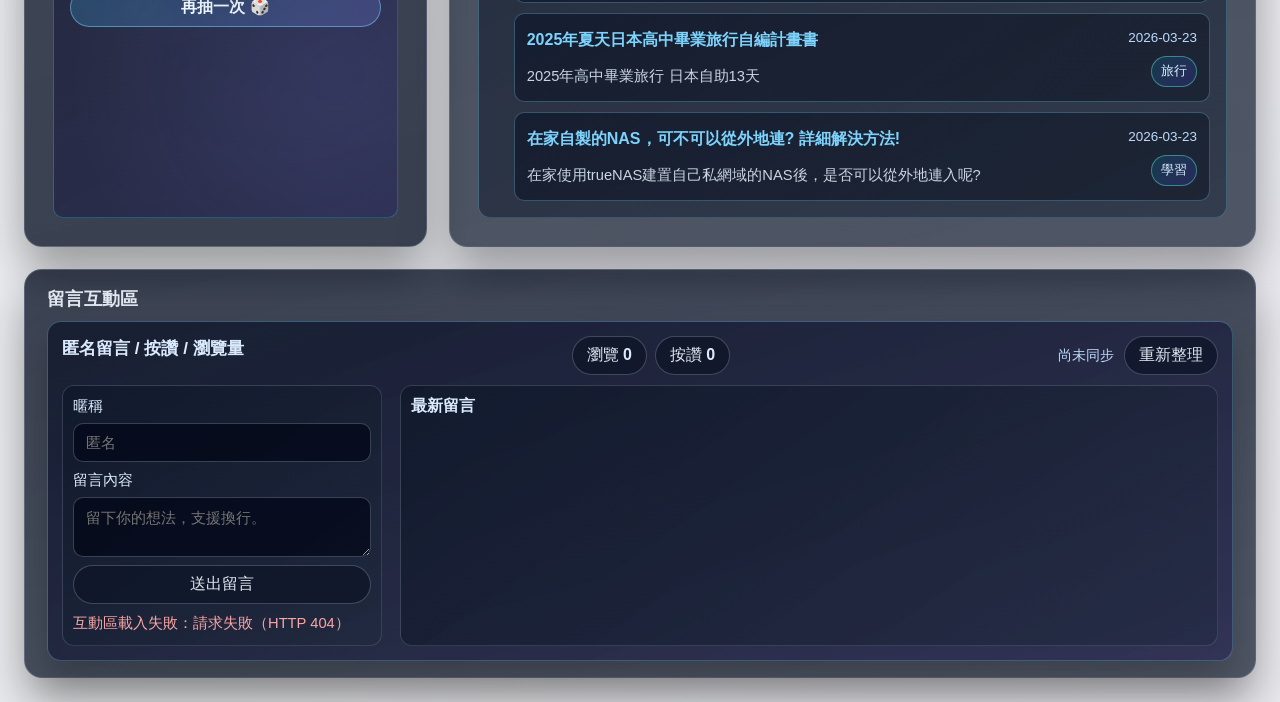
==== commit 1f371738: "Simplify admin login: plain username/password, homepage login button Drops PBKDF2 password hashing, " ====
--- a/index.html
+++ b/index.html
@@ -5,7 +5,7 @@
   <meta name="viewport" content="width=device-width, initial-scale=1.0" />
   <link rel="icon" href="data:image/svg+xml,%3Csvg xmlns='http://www.w3.org/2000/svg' viewBox='0 0 100 100'%3E%3Ctext y='0.9em' font-size='90'%3E%F0%9F%92%AB%3C/text%3E%3C/svg%3E" />
   <link rel="stylesheet" href="assets/engagement.css" />
-  <title>自我介紹</title>
+  <title>艾倫の發糧倉</title>
   <style>
     :root {
       --bg-1: #090f1d;
@@ -681,6 +681,81 @@
       color: #bae6fd;
     }
 
+    .admin-login-button {
+      position: fixed;
+      right: 12px;
+      top: 10px;
+      z-index: 95;
+      border: 1px solid rgba(148, 163, 184, 0.3);
+      border-radius: 999px;
+      background: rgba(2, 6, 23, 0.62);
+      color: #9fb0c6;
+      font-size: 0.78rem;
+      padding: 7px 12px;
+      cursor: pointer;
+      transition: border-color 0.2s ease, color 0.2s ease;
+    }
+
+    .admin-login-button:hover {
+      border-color: rgba(125, 211, 252, 0.55);
+      color: #bae6fd;
+    }
+
+    .admin-login-card {
+      text-align: left;
+    }
+
+    .admin-login-card .field {
+      display: grid;
+      gap: 6px;
+      margin-bottom: 12px;
+      color: #dbeafe;
+      font-size: 0.94rem;
+    }
+
+    .admin-login-card .field input {
+      border: 1px solid rgba(148, 163, 184, 0.35);
+      border-radius: 10px;
+      background: rgba(2, 6, 23, 0.72);
+      color: #e2e8f0;
+      padding: 9px 11px;
+      font: inherit;
+    }
+
+    .admin-login-actions {
+      display: flex;
+      align-items: center;
+      gap: 10px;
+      margin-top: 4px;
+    }
+
+    .admin-login-submit {
+      border: 1px solid rgba(125, 211, 252, 0.6);
+      border-radius: 8px;
+      background: linear-gradient(135deg, var(--accent), var(--accent-2));
+      color: #f8fafc;
+      font: inherit;
+      font-weight: 600;
+      padding: 8px 16px;
+      cursor: pointer;
+    }
+
+    .admin-login-submit:disabled {
+      opacity: 0.6;
+      cursor: not-allowed;
+    }
+
+    .admin-login-feedback {
+      margin: 10px 0 0;
+      min-height: 1.3em;
+      font-size: 0.88rem;
+      color: #fca5a5;
+    }
+
+    .admin-login-feedback.is-success {
+      color: #86efac;
+    }
+
     @media (prefers-reduced-motion: reduce) {
       .page-layout {
         animation: none;
@@ -751,6 +826,29 @@
       <div class="welcome-modal-actions">
         <button class="welcome-modal-close" type="button" id="closeWelcomeModal" aria-label="關閉歡迎訊息">開始瀏覽</button>
       </div>
+    </div>
+  </section>
+
+  <button class="admin-login-button" type="button" id="openAdminLoginBtn">🔑 Admin 登入</button>
+
+  <section class="welcome-modal" id="adminLoginModal" hidden aria-label="Admin 登入視窗">
+    <div class="welcome-modal-card admin-login-card">
+      <h2 class="welcome-modal-title">Admin 登入</h2>
+      <form id="adminLoginForm" style="margin-top: 14px;">
+        <label class="field">
+          <span>帳號</span>
+          <input type="text" name="username" autocomplete="username" required />
+        </label>
+        <label class="field">
+          <span>密碼</span>
+          <input type="password" name="password" autocomplete="current-password" required />
+        </label>
+        <div class="admin-login-actions">
+          <button class="admin-login-submit" type="submit">登入</button>
+          <button class="welcome-modal-close" type="button" id="closeAdminLoginBtn">取消</button>
+        </div>
+        <p class="admin-login-feedback" id="adminLoginFeedback"></p>
+      </form>
     </div>
   </section>
 
@@ -1046,7 +1144,66 @@
 
       loadEditableTextSections();
       initFunQuoteBox();
+      initAdminLogin();
     });
+
+    function initAdminLogin() {
+      const openBtn = document.getElementById("openAdminLoginBtn");
+      const closeBtn = document.getElementById("closeAdminLoginBtn");
+      const modal = document.getElementById("adminLoginModal");
+      const form = document.getElementById("adminLoginForm");
+      const feedback = document.getElementById("adminLoginFeedback");
+      if (!openBtn || !closeBtn || !modal || !form || !feedback) return;
+
+      openBtn.addEventListener("click", () => {
+        feedback.textContent = "";
+        feedback.classList.remove("is-success");
+        modal.hidden = false;
+        form.username?.focus();
+      });
+
+      closeBtn.addEventListener("click", () => {
+        modal.hidden = true;
+      });
+
+      modal.addEventListener("click", (event) => {
+        if (event.target === modal) modal.hidden = true;
+      });
+
+      form.addEventListener("submit", async (event) => {
+        event.preventDefault();
+        const submitBtn = form.querySelector(".admin-login-submit");
+        submitBtn.disabled = true;
+        feedback.classList.remove("is-success");
+        feedback.textContent = "登入中...";
+
+        try {
+          const response = await fetch("/api/admin/login", {
+            method: "POST",
+            credentials: "include",
+            headers: { "content-type": "application/json" },
+            body: JSON.stringify({
+              username: form.username.value,
+              password: form.password.value
+            })
+          });
+
+          const data = await response.json().catch(() => null);
+          if (!response.ok || !data?.ok) {
+            throw new Error(data?.error || `登入失敗（HTTP ${response.status}）`);
+          }
+
+          feedback.classList.add("is-success");
+          feedback.textContent = "登入成功，正在跳轉...";
+          window.location.href = "blog/admin/editor.html";
+        } catch (error) {
+          feedback.classList.remove("is-success");
+          feedback.textContent = error.message;
+        } finally {
+          submitBtn.disabled = false;
+        }
+      });
+    }
 
     function parseFrontMatter(text) {
       const normalized = String(text).replace(/^\uFEFF/, "").replace(/\r\n/g, "\n");
@@ -1127,6 +1284,27 @@
 
       if (missingFiles.length) {
         console.warn("下列文章檔案讀取失敗:", missingFiles.join(", "));
+      }
+
+      // 後台（D1）文章是選配的：沒有 Cloudflare API 或尚未發文時安靜略過，只顯示既有的靜態文章。
+      try {
+        const dbResponse = await fetch("/api/posts?status=published", { cache: "no-store" });
+        if (dbResponse.ok) {
+          const dbData = await dbResponse.json();
+          if (dbData?.ok && Array.isArray(dbData.posts)) {
+            for (const post of dbData.posts) {
+              posts.push({
+                date: post.date || "0000-00-00",
+                title: post.title || "未命名文章",
+                category: post.category || "未分類",
+                excerpt: post.excerpt || "尚無摘要",
+                url: `blog/post.html?source=db&slug=${encodeURIComponent(post.slug)}`
+              });
+            }
+          }
+        }
+      } catch (error) {
+        console.warn("後台文章讀取失敗，僅顯示靜態文章：", error);
       }
 
       const categories = Array.from(new Set(posts.map((post) => post.category || "未分類"))).sort((a, b) => a.localeCompare(b, "zh-Hant"));
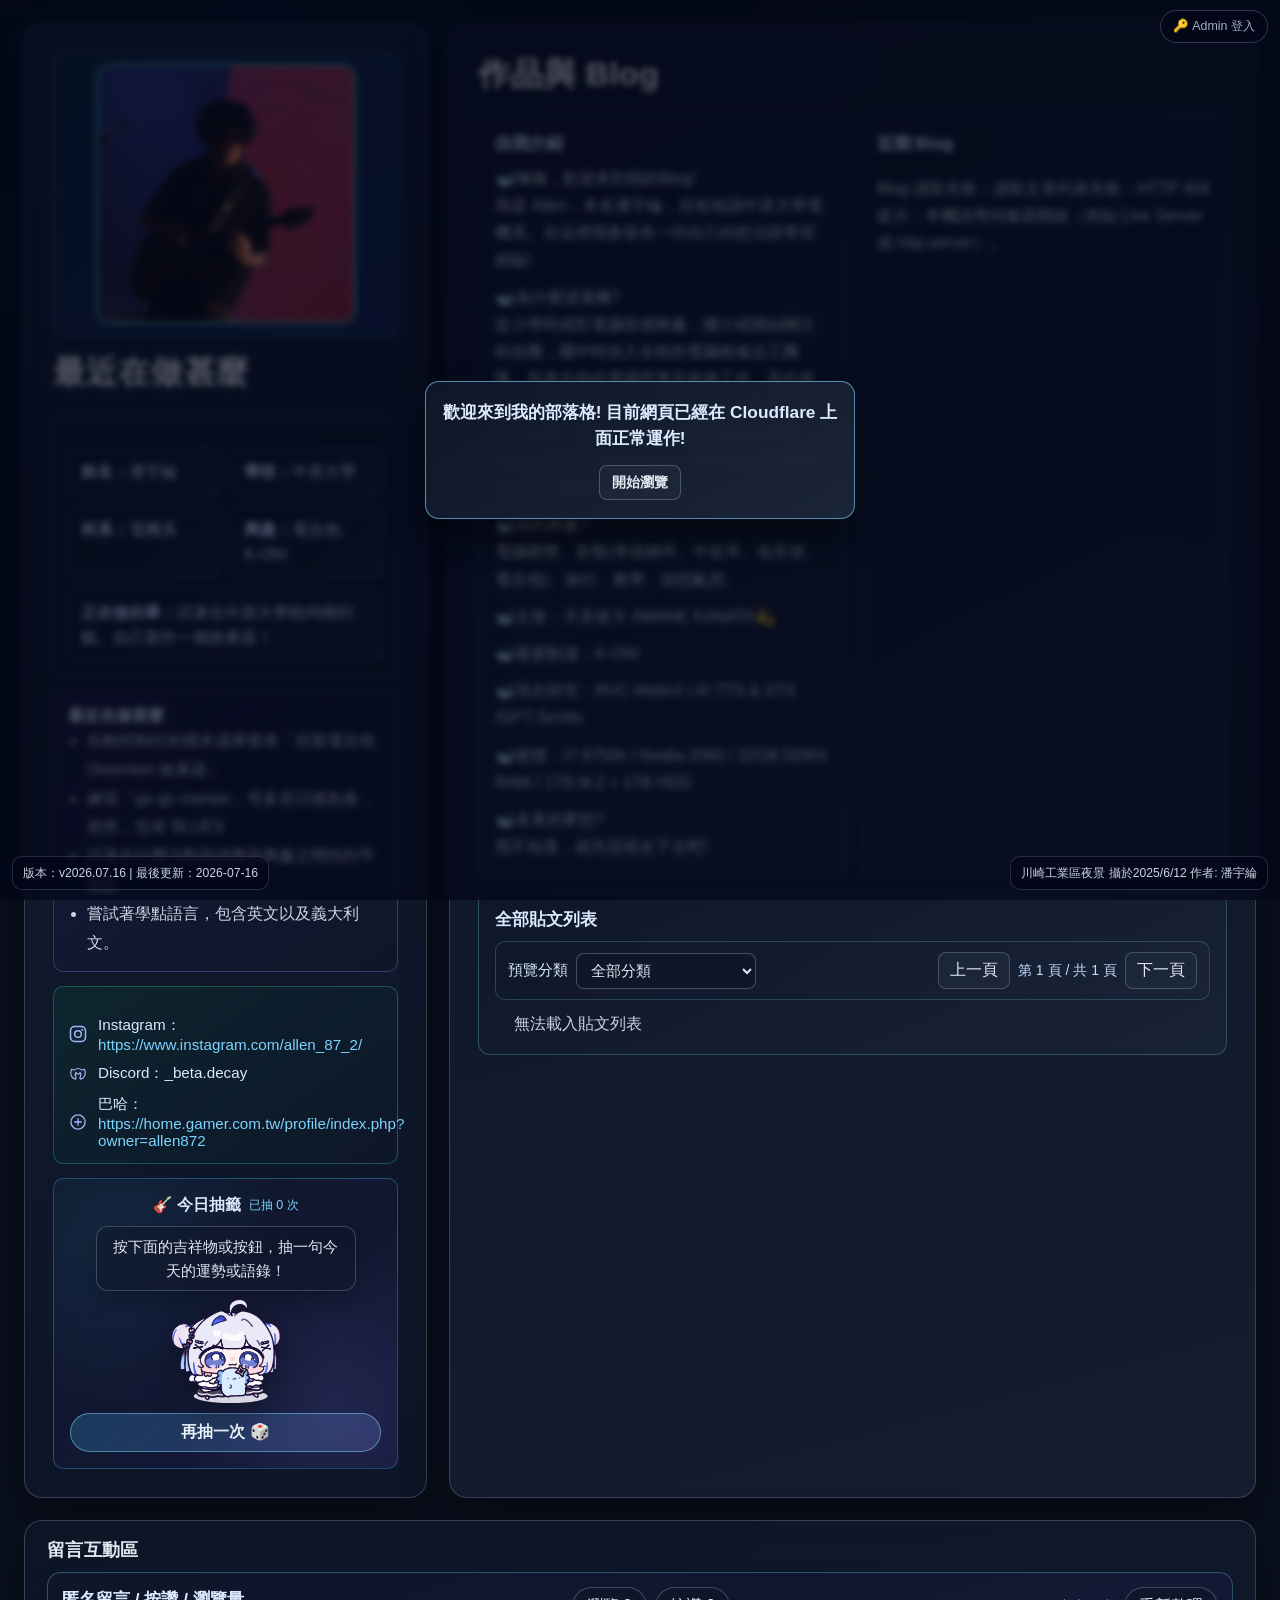
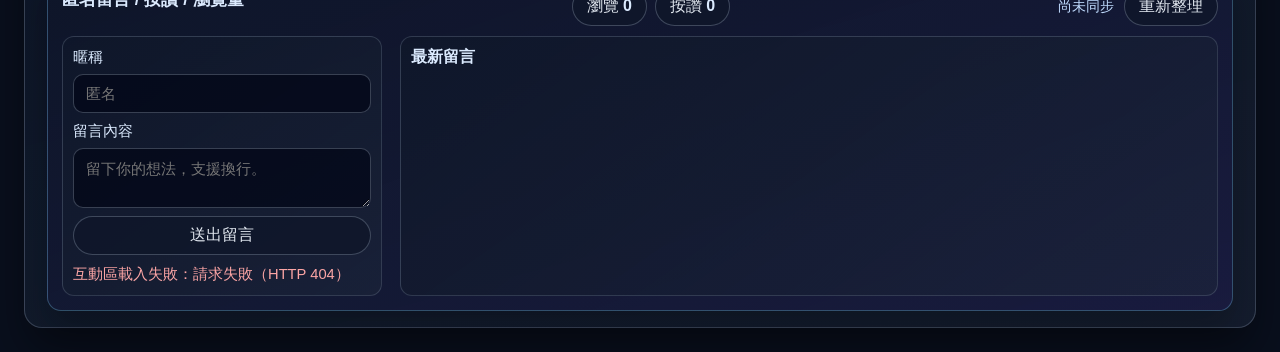
==== commit 5add2173: "Migrate posts to D1, add background rotation, R2 quota guard, cleanup - Migrate all 10 existing blog" ====
--- a/index.html
+++ b/index.html
@@ -53,12 +53,34 @@
       padding: 24px;
       font-family: "Segoe UI", "Noto Sans TC", sans-serif;
       color: var(--text);
+      background: var(--bg-1);
+    }
+
+    .bg-photo-layer {
+      position: fixed;
+      inset: 0;
+      z-index: -2;
+      background-size: cover;
+      background-position: center;
+      background-repeat: no-repeat;
+      opacity: 0;
+      transition: opacity 1.6s ease;
+    }
+
+    .bg-photo-layer.is-active {
+      opacity: 1;
+    }
+
+    .bg-tint-overlay {
+      position: fixed;
+      inset: 0;
+      z-index: -1;
+      pointer-events: none;
       background:
         linear-gradient(140deg, rgba(9, 15, 29, 0.12), rgba(18, 37, 68, 0.09) 45%, rgba(26, 23, 64, 0.08)),
         radial-gradient(circle at 14% 16%, rgba(56, 189, 248, 0.04), transparent 36%),
         radial-gradient(circle at 88% 14%, rgba(52, 211, 153, 0.03), transparent 34%),
-        radial-gradient(circle at 80% 82%, rgba(129, 140, 248, 0.04), transparent 38%),
-        url("blog/picture/bg2.png?v=20260323e") center/cover no-repeat fixed;
+        radial-gradient(circle at 80% 82%, rgba(129, 140, 248, 0.04), transparent 38%);
     }
 
     .page-layout {
@@ -252,12 +274,6 @@
       color: #a5b4fc;
     }
 
-    .hint {
-      margin-top: 10px;
-      color: #bfdbfe;
-      font-size: 0.92rem;
-    }
-
     .fun-box {
       margin-top: 14px;
       flex: 1;
@@ -362,12 +378,6 @@
       letter-spacing: 0.02em;
     }
 
-    .content-subtitle {
-      margin: 10px 0 0;
-      color: #bfdbfe;
-      line-height: 1.65;
-    }
-
     .content-grid {
       margin-top: 18px;
       display: grid;
@@ -820,6 +830,10 @@
   </style>
 </head>
 <body>
+  <div class="bg-photo-layer" id="bg-layer-a" aria-hidden="true"></div>
+  <div class="bg-photo-layer" id="bg-layer-b" aria-hidden="true"></div>
+  <div class="bg-tint-overlay" aria-hidden="true"></div>
+
   <section class="welcome-modal" id="welcomeModal" aria-live="polite" aria-label="進站歡迎視窗">
     <div class="welcome-modal-card">
       <h2 class="welcome-modal-title">歡迎來到我的部落格! 目前網頁已經在 Cloudflare 上面正常運作!</h2>
@@ -985,9 +999,16 @@
   </template>
 
   <script src="assets/engagement.js" defer></script>
+  <script src="assets/bg-rotation.js" defer></script>
 
   <script>
-    const BLOG_INDEX_PATH = "blog/posts/index.json";
+    // 之後要換/加背景圖片，改這個陣列就好；每隔 BG_ROTATION_INTERVAL_MS 會淡入淡出切換到下一張。
+    const BG_ROTATION_IMAGES = [
+      "blog/picture/bg2.png",
+      "blog/picture/bg1.png"
+    ];
+    const BG_ROTATION_INTERVAL_MS = 20000;
+
     const RECENT_DOING_TEXT_PATH = "content/recent-doing.txt";
     const SELF_INTRO_TEXT_PATH = "content/self-intro.txt";
     const RECENT_BLOG_LIMIT = 4;
@@ -1145,6 +1166,13 @@
       loadEditableTextSections();
       initFunQuoteBox();
       initAdminLogin();
+
+      window.BackgroundRotation?.init({
+        layerAId: "bg-layer-a",
+        layerBId: "bg-layer-b",
+        images: BG_ROTATION_IMAGES,
+        intervalMs: BG_ROTATION_INTERVAL_MS
+      });
     });
 
     function initAdminLogin() {
@@ -1166,8 +1194,15 @@
         modal.hidden = true;
       });
 
+      // 只有在背景上按下滑鼠、也在背景上放開才算點背景關閉，避免在欄位裡選取文字時
+      // 滑鼠放開位置剛好落在背景上，被誤判成點背景而意外關閉視窗。
+      let modalMouseDownOnBackdrop = false;
+      modal.addEventListener("mousedown", (event) => {
+        modalMouseDownOnBackdrop = event.target === modal;
+      });
       modal.addEventListener("click", (event) => {
-        if (event.target === modal) modal.hidden = true;
+        if (event.target === modal && modalMouseDownOnBackdrop) modal.hidden = true;
+        modalMouseDownOnBackdrop = false;
       });
 
       form.addEventListener("submit", async (event) => {
@@ -1205,113 +1240,33 @@
       });
     }
 
-    function parseFrontMatter(text) {
-      const normalized = String(text).replace(/^\uFEFF/, "").replace(/\r\n/g, "\n");
-      const match = normalized.match(/^---\n([\s\S]*?)\n---\n?([\s\S]*)$/);
-      if (!match) return { meta: {}, body: text };
-
-      const meta = {};
-      const lines = match[1].split(/\r?\n/);
-      for (const line of lines) {
-        const idx = line.indexOf(":");
-        if (idx === -1) continue;
-        const key = line.slice(0, idx).trim();
-        const value = line.slice(idx + 1).trim();
-        if (key) meta[key] = value;
-      }
-
-      return { meta, body: match[2] };
-    }
-
-    function getBodyTitle(body) {
-      const normalized = String(body || "").replace(/\r\n/g, "\n");
-      const lines = normalized.split("\n");
-      for (const rawLine of lines) {
-        const line = rawLine.trim();
-        if (line.startsWith("# ")) {
-          return line.slice(2).trim();
-        }
-        if (line.startsWith("## ")) {
-          return line.slice(3).trim();
-        }
-      }
-      return "";
-    }
-
-    function getExcerpt(meta, body) {
-      if (meta.excerpt) return meta.excerpt;
-      const plain = body.replace(/\s+/g, " ").trim();
-      if (!plain) return "尚無摘要";
-      return plain.length > 90 ? `${plain.slice(0, 90)}...` : plain;
-    }
-
     async function loadMarkdownPosts() {
       if (window.location.protocol === "file:") {
         throw new Error("偵測到 file:// 直接開啟，瀏覽器會阻擋 fetch。請改用 GitHub Pages 或本機伺服器預覽。");
       }
 
-      const indexResponse = await fetch(BLOG_INDEX_PATH, { cache: "no-store" });
-      if (!indexResponse.ok) {
-        throw new Error(`讀取文章索引失敗：HTTP ${indexResponse.status}`);
-      }
-
-      const indexData = await indexResponse.json();
-      const files = Array.isArray(indexData.posts) ? indexData.posts : [];
-
-      const posts = [];
-      const missingFiles = [];
-
-      for (const fileName of files) {
-        const safeName = String(fileName).replace(/\.\./g, "").replace(/^\//, "");
-        const path = `blog/posts/${safeName}`;
-        const response = await fetch(path, { cache: "no-store" });
-        if (!response.ok) {
-          missingFiles.push(`${safeName} (HTTP ${response.status})`);
-          continue;
-        }
-
-        const markdown = await response.text();
-        const { meta, body } = parseFrontMatter(markdown);
-        const displayTitle = meta.title || getBodyTitle(body) || "未命名文章";
-        posts.push({
-          date: meta.date || "0000-00-00",
-          title: displayTitle,
-          category: meta.category || "未分類",
-          excerpt: getExcerpt(meta, body),
-          url: `blog/post.html?file=${encodeURIComponent(safeName)}`
-        });
-      }
-
-      if (missingFiles.length) {
-        console.warn("下列文章檔案讀取失敗:", missingFiles.join(", "));
-      }
-
-      // 後台（D1）文章是選配的：沒有 Cloudflare API 或尚未發文時安靜略過，只顯示既有的靜態文章。
-      try {
-        const dbResponse = await fetch("/api/posts?status=published", { cache: "no-store" });
-        if (dbResponse.ok) {
-          const dbData = await dbResponse.json();
-          if (dbData?.ok && Array.isArray(dbData.posts)) {
-            for (const post of dbData.posts) {
-              posts.push({
-                date: post.date || "0000-00-00",
-                title: post.title || "未命名文章",
-                category: post.category || "未分類",
-                excerpt: post.excerpt || "尚無摘要",
-                url: `blog/post.html?source=db&slug=${encodeURIComponent(post.slug)}`
-              });
-            }
-          }
-        }
-      } catch (error) {
-        console.warn("後台文章讀取失敗，僅顯示靜態文章：", error);
-      }
+      const response = await fetch("/api/posts?status=published", { cache: "no-store" });
+      if (!response.ok) {
+        throw new Error(`讀取文章列表失敗：HTTP ${response.status}`);
+      }
+
+      const data = await response.json();
+      if (!data?.ok || !Array.isArray(data.posts)) {
+        throw new Error(data?.error || "讀取文章列表失敗。");
+      }
+
+      const posts = data.posts.map((post) => ({
+        date: post.date || "0000-00-00",
+        title: post.title || "未命名文章",
+        category: post.category || "未分類",
+        excerpt: post.excerpt || "尚無摘要",
+        url: `blog/post.html?slug=${encodeURIComponent(post.slug)}`
+      }));
 
       const categories = Array.from(new Set(posts.map((post) => post.category || "未分類"))).sort((a, b) => a.localeCompare(b, "zh-Hant"));
 
       return {
         posts: posts.sort((a, b) => String(b.date).localeCompare(String(a.date))),
-        missingFiles,
         categories
       };
     }
@@ -1459,12 +1414,10 @@
       const listContainer = document.getElementById("all-post-list");
 
       let sortedPosts = [];
-      let missingFiles = [];
       let categories = [];
       try {
         const result = await loadMarkdownPosts();
         sortedPosts = result.posts;
-        missingFiles = result.missingFiles;
         categories = result.categories;
       } catch (error) {
         container.innerHTML = `<p class="blog-excerpt">Blog 讀取失敗：${error.message}<br>提示：本機請用伺服器開啟（例如 Live Server 或 http.server）。</p>`;
@@ -1480,19 +1433,6 @@
       allPostState.category = categories.includes(allPostState.category) ? allPostState.category : "all";
 
       container.innerHTML = "";
-      if (missingFiles.length) {
-        const warn = document.createElement("p");
-        warn.className = "blog-excerpt";
-        warn.textContent = `部分文章尚未讀取成功：${missingFiles.join(", ")}`;
-        container.appendChild(warn);
-
-        if (listContainer) {
-          const warnItem = document.createElement("li");
-          warnItem.className = "all-post-note";
-          warnItem.textContent = `部分文章尚未讀取成功：${missingFiles.join(", ")}`;
-          listContainer.insertAdjacentElement("beforebegin", warnItem);
-        }
-      }
 
       if (!sortedPosts.length) {
         const empty = document.createElement("p");
--- a/assets/engagement.css
+++ b/assets/engagement.css
@@ -25,13 +25,6 @@
   margin: 0;
   color: #dbeafe;
   font-size: 1.08rem;
-}
-
-.cf-engagement__subtitle {
-  margin: 6px 0 0;
-  color: #cbd5e1;
-  line-height: 1.7;
-  font-size: 0.95rem;
 }
 
 .cf-engagement__meter {
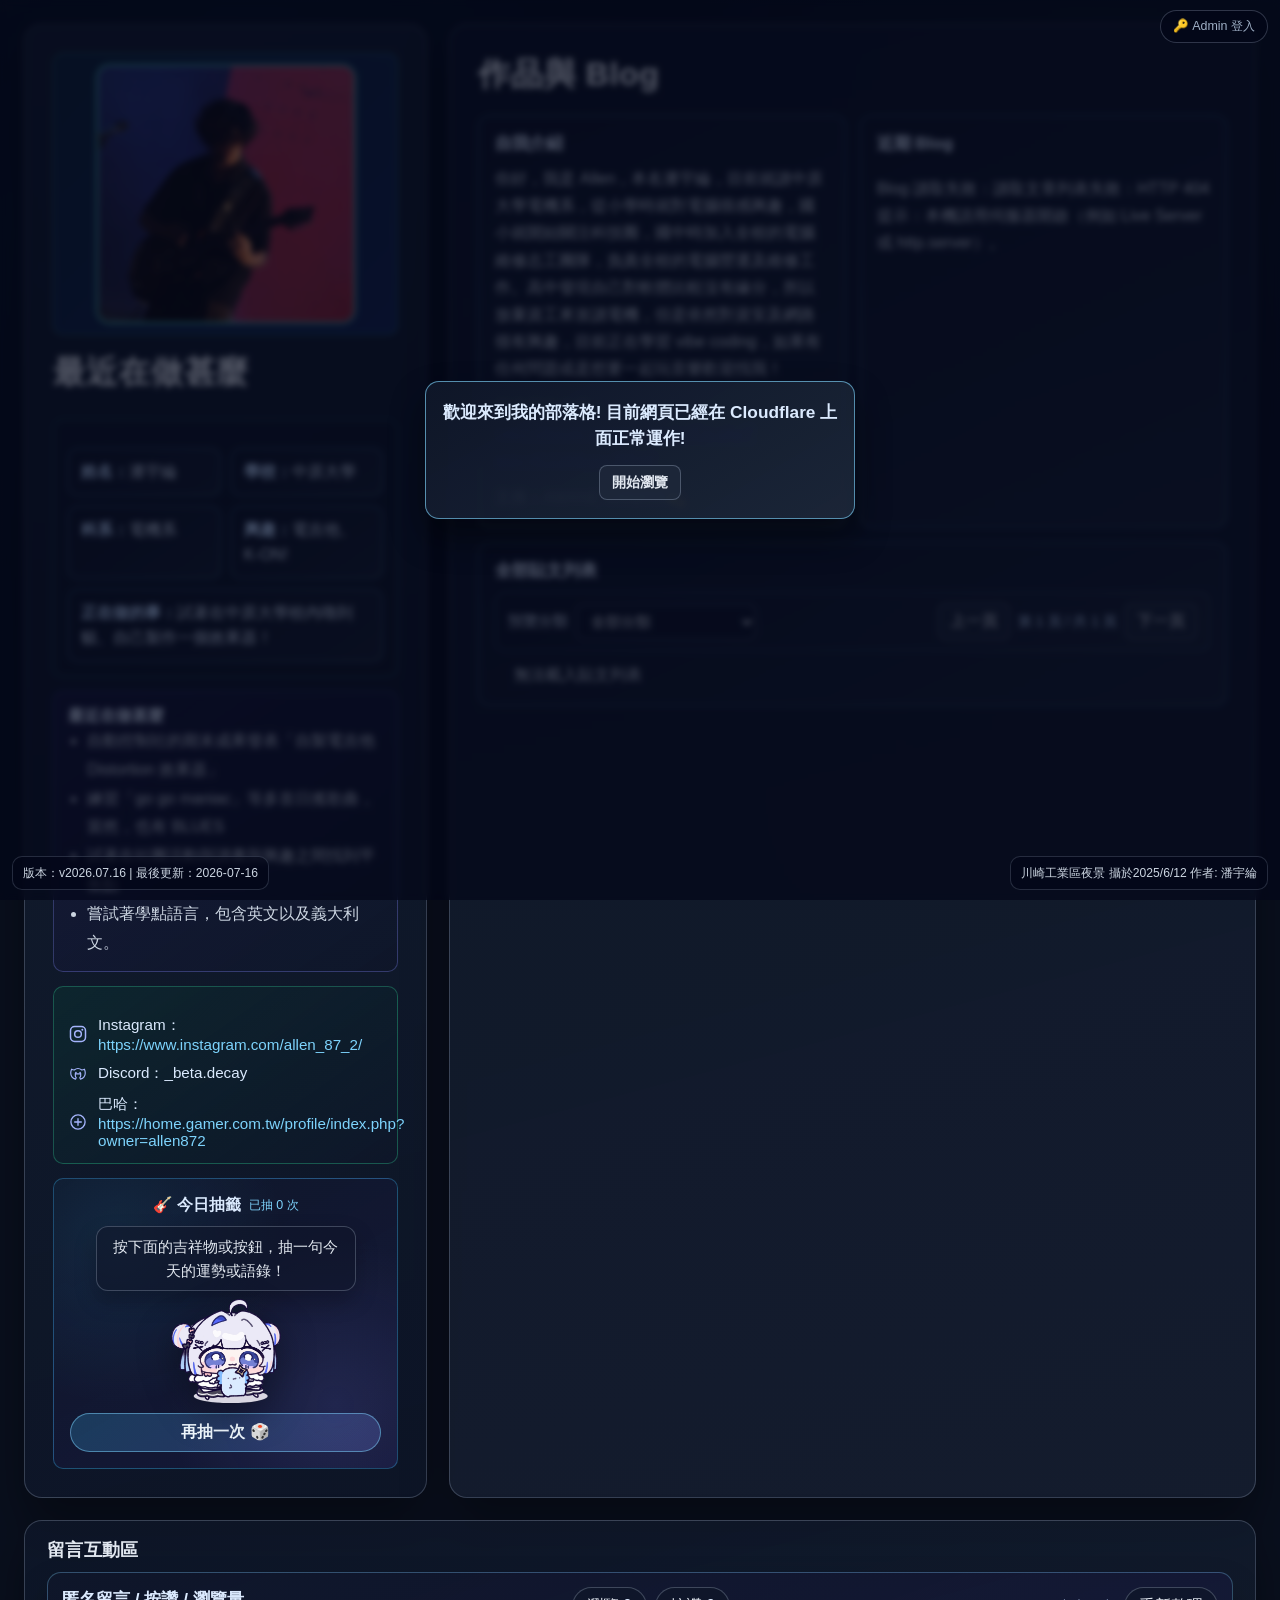
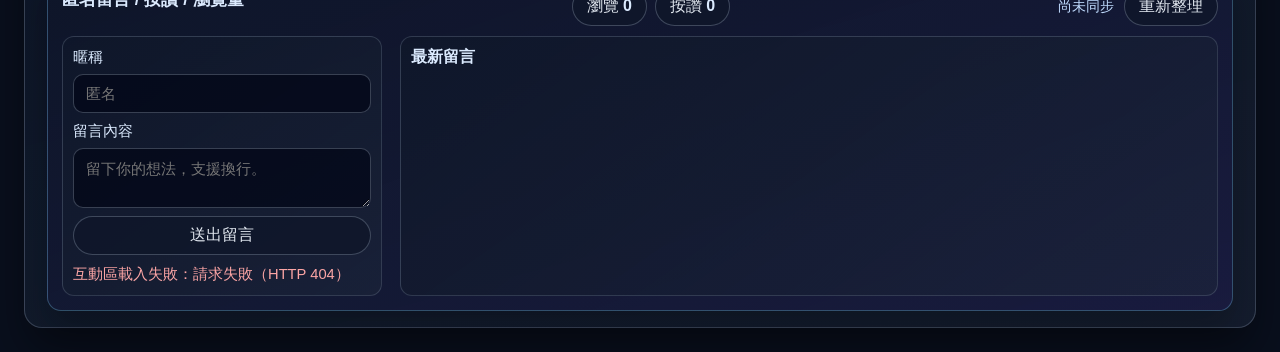
==== commit 5f877827: "Add admin-editable homepage sections (recent-doing, self-intro) via D1 Co-Authored-By: Claude Fable " ====
--- a/index.html
+++ b/index.html
@@ -1009,8 +1009,6 @@
     ];
     const BG_ROTATION_INTERVAL_MS = 20000;
 
-    const RECENT_DOING_TEXT_PATH = "content/recent-doing.txt";
-    const SELF_INTRO_TEXT_PATH = "content/self-intro.txt";
     const RECENT_BLOG_LIMIT = 4;
     const POSTS_PER_PAGE = 8;
 
@@ -1037,6 +1035,8 @@
       });
     }
 
+    // 「最近在做甚麼」與「自我介紹」改存在 D1（admin 後台可編輯）；
+    // API 沒回應或內容為空字串時，維持頁面上寫死的預設文字。
     async function loadEditableTextSections() {
       if (window.location.protocol === "file:") {
         return;
@@ -1046,21 +1046,22 @@
       const selfIntro = document.getElementById("self-intro-text");
 
       try {
-        const [recentRes, introRes] = await Promise.all([
-          fetch(RECENT_DOING_TEXT_PATH, { cache: "no-store" }),
-          fetch(SELF_INTRO_TEXT_PATH, { cache: "no-store" })
-        ]);
-
-        if (recentList && recentRes.ok) {
-          const recentText = await recentRes.text();
+        const response = await fetch("/api/site-content", { cache: "no-store" });
+        if (!response.ok) return;
+
+        const data = await response.json();
+        if (!data?.ok || !data.content) return;
+
+        const recentText = String(data.content["recent-doing"] || "");
+        if (recentList && recentText.trim()) {
           const items = recentText.split(/\r?\n/).map((line) => line.trim()).filter(Boolean);
           if (items.length) {
             recentList.innerHTML = items.map((item) => `<li>${linkifyText(item)}</li>`).join("");
           }
         }
 
-        if (selfIntro && introRes.ok) {
-          const introText = await introRes.text();
+        const introText = String(data.content["self-intro"] || "");
+        if (selfIntro && introText.trim()) {
           const paragraphs = introText
             .split(/\r?\n\s*\r?\n/)
             .map((part) => part.trim())
@@ -1076,7 +1077,7 @@
           }
         }
       } catch (error) {
-        console.warn("文字區塊 txt 載入失敗，使用預設內容", error);
+        console.warn("文字區塊載入失敗，使用預設內容", error);
       }
     }
 
